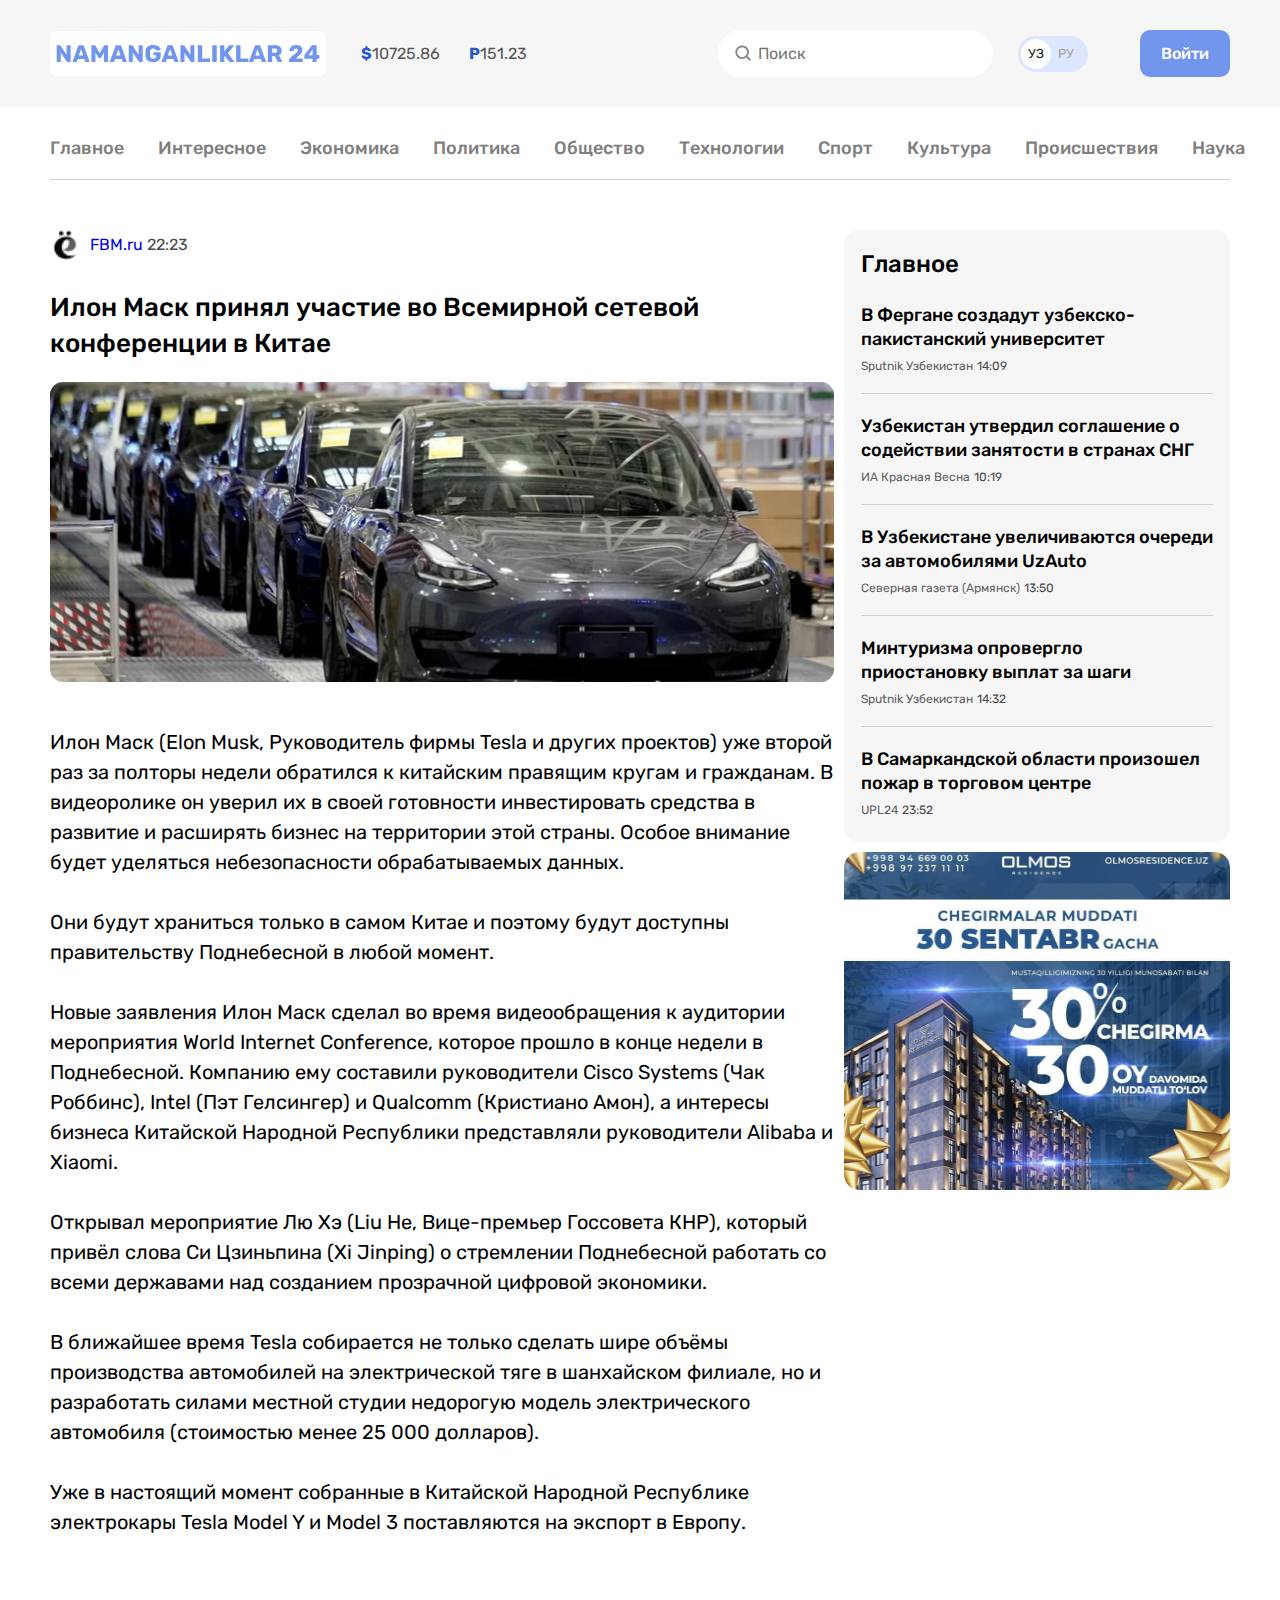
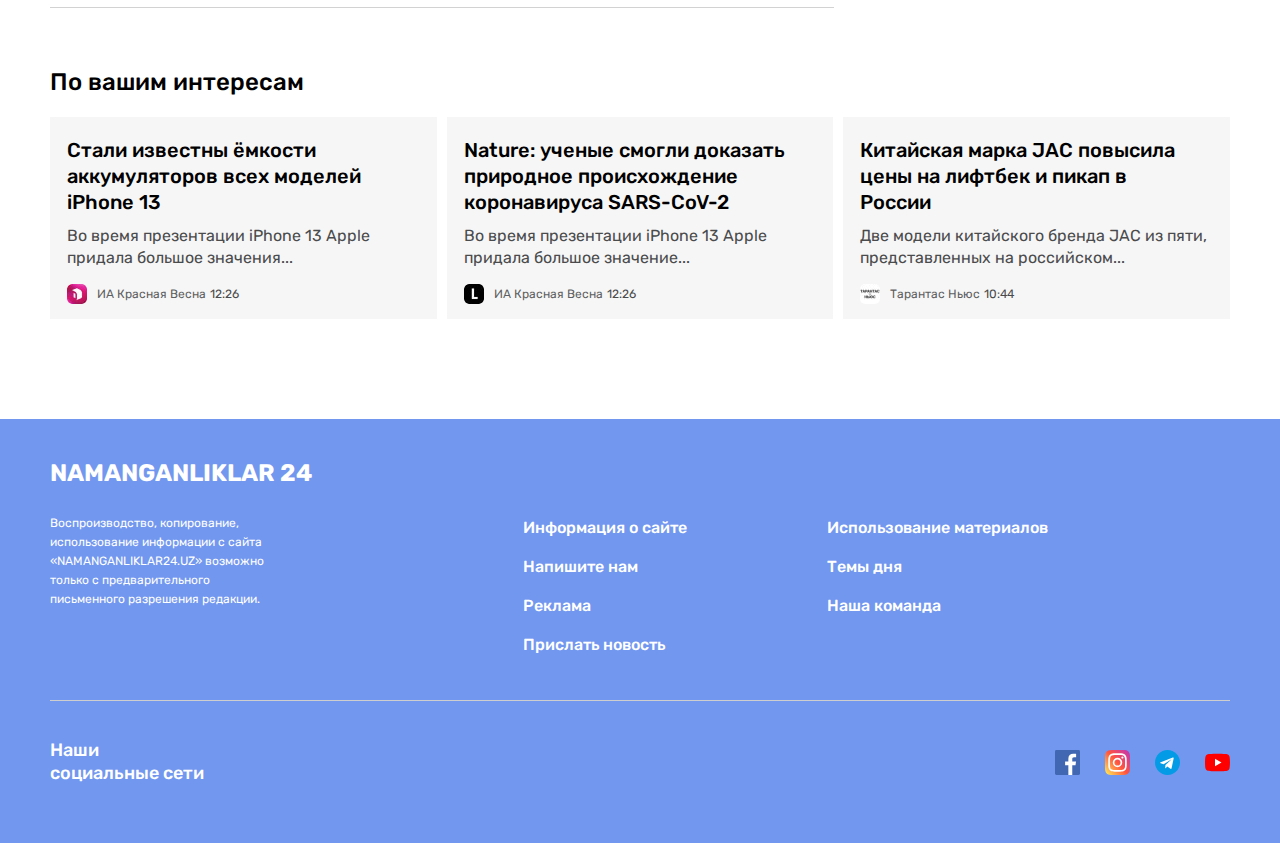
==== article.html @ c230ac80 "Initial commit" ====
<!DOCTYPE html>
<html lang="en">
<head>
  <meta charset="UTF-8" />
  <meta http-equiv="X-UA-Compatible" content="IE=edge" />
  <meta name="viewport" content="width=device-width, initial-scale=1.0" />
  <title>Namanganliklar-24-article</title>
  
  <!-- Stylesheets -->
  <!-- <link rel="stylesheet" href="css/normalize.css">
  <link rel="stylesheet" href="css/styles.css"> -->
  <link rel="stylesheet" href="css/styles.min.css">
</head>
<body>
  <!-- SITE HEADER -->
  <header class="site-header">
    <!-- SITE HEADER TOP -->
    <div class="container">
      <div class="site-header-top">
        <!-- SITE HEADER LEFT -->
        <div class="site-header-left">
          <a class="site-logo-link" href="index.html">
            <img class="site-logo-img" src="img/logo.svg" alt="Namanganliklar-24-logo-img" width="264" height="28">
          </a>
          <div class="currency-block">
            <span class="currency-item"><span class="currency-symbol">$</span>10725.86</span>
            <span class="currency-item"><span class="currency-symbol">P</span>151.23</span>
          </div>
        </div>
        <!-- SITE HEADER RIGHT -->
        <div class="site-header-right">
          <form class="search-form-block" action="https://echo.htmlacademy.ru" method="POST">
            <input class="search-input" type="search" name="search" placeholder="Поиск">
          </form>
          <ul class="lng-toggle-list">
            <li class="lng-toggle-item">
              <a class="lng-toggle-link lng-active" href="index.html">УЗ</a>
            </li>
            <li class="lng-toggle-item">
              <a class="lng-toggle-link" href="index.html">РУ</a>
            </li>
          </ul>
          <button class="btn btn-primary">Войти</button>
        </div>
      </div>
    </div>
    <!-- SITE NAV -->
    <nav class="site-nav">
      <div class="container">
        <ul class="site-nav-list">
          <li class="site-nav-item">
            <a class="site-nav-link" href="index.html">Главное</a>
          </li>
          <li class="site-nav-item">
            <a class="site-nav-link" href="interesting.html">Интересное</a>
          </li>
          <li class="site-nav-item">
            <a class="site-nav-link" href="index.html">Экономика</a>
          </li>
          <li class="site-nav-item">
            <a class="site-nav-link" href="index.html">Политика</a>
          </li>
          <li class="site-nav-item">
            <a class="site-nav-link" href="index.html">Общество</a>
          </li>
          <li class="site-nav-item">
            <a class="site-nav-link" href="index.html">Технологии</a>
          </li>
          <li class="site-nav-item">
            <a class="site-nav-link" href="index.html">Спорт</a>
          </li>
          <li class="site-nav-item">
            <a class="site-nav-link" href="index.html">Культура</a>
          </li>
          <li class="site-nav-item">
            <a class="site-nav-link" href="index.html">Происшествия</a>
          </li>
          <li class="site-nav-item">
            <a class="site-nav-link" href="index.html">Наука</a>
          </li>
        </ul>
      </div>
    </nav>
  </header>
  <!-- MAIN CONTENT -->
  <main class="main-content">

    <!-- LAYOUT-2-1 -->
    <div class="layout-2-1 container mt50 mb60">
      
      <!-- LAYOUT-2 -->
      <div class="layout-2">
        <section class="article">
          <div class="article-heading-block">
            <div class="source-info">
              <img 
              class="source-info-img"
              src="img/fbm.jpg" 
              width="30"
              height="30"
              srcset="img/fbm.jpg 1x , img/fbm@2x.jpg 2x"
              alt="">
              <span class="source-name">
                <a class="source-name-link" href="https://fbm.ru">FBM.ru</a> 22:23
              </span>
            </div>
            <h2 class="article-heading">
              Илон Маск принял участие во Всемирной сетевой конференции в Китае
            </h2>
          </div>
          <img 
          class="article-img"
          src="img/tesla-car.jpg" 
          width="797"
          height="300"
          srcset="img/tesla-car.jpg 1x , img/tesla-car@2x.jpg 2x"
          alt="tesla-cars">
          <p class="article-text">
            Илон Маск (Elon Musk, Руководитель фирмы Tesla и других проектов) уже второй раз за полторы недели обратился к китайским правящим кругам и гражданам. В видеоролике он уверил их в своей готовности инвестировать средства в развитие и расширять бизнес на территории этой страны. Особое внимание будет уделяться небезопасности обрабатываемых данных. 
            <br><br>
            Они будут храниться только в самом Китае и поэтому будут доступны правительству Поднебесной в любой момент.
            <br><br>
            Новые заявления Илон Маск сделал во время видеообращения к аудитории мероприятия World Internet Conference, которое прошло в конце недели в Поднебесной. Компанию ему составили руководители Cisco Systems (Чак Роббинс), Intel (Пэт Гелсингер) и Qualcomm (Кристиано Амон), а интересы бизнеса Китайской Народной Республики представляли руководители Alibaba и Xiaomi. 
            <br><br>
            Открывал мероприятие Лю Хэ (Liu He, Вице-премьер Госсовета КНР), который привёл слова Си Цзиньпина (Xi Jinping) о стремлении Поднебесной работать со всеми державами над созданием прозрачной цифровой экономики.
            <br><br>
            В ближайшее время Tesla собирается не только сделать шире объёмы производства автомобилей на электрической тяге в шанхайском филиале, но и разработать силами местной студии недорогую модель электрического автомобиля (стоимостью менее 25 000 долларов).
            <br><br>
            Уже в настоящий момент собранные в Китайской Народной Республике электрокары Tesla Model Y и Model 3 поставляются на экспорт в Европу.
          </p>
        </section>
      </div>
      
      <!-- LAYOUT-1 -->
      <div class="layout-1 mt0">
        <section class="news-right">
          <h2 class="news-right-heading">
            <a class="news-right-heading-link" href="#">
              Главное
            </a>
          </h2>
          <ul class="news-right-list">
            <!-- NEWS RIGHT ITEM -->
            <li class="news-right-item">
              <h3 class="news-right-item-title">
                <a class="news-right-item-title-link" href="#">В Фергане создадут узбекско-пакистанский университет</a>
              </h3>
              <div class="item-news-meta">
                <a class="source-site-link" href="#"><span class="source-site-name">Sputnik Узбекистан</span></a>
                <span class="created-time">14:09</span>
              </div>
            </li>
            <!-- NEWS RIGHT ITEM -->
            <li class="news-right-item">
              <h3 class="news-right-item-title">
                <a class="news-right-item-title-link" href="#">Узбекистан утвердил соглашение о содействии занятости в странах СНГ
                </a>
              </h3>
              <div class="item-news-meta">
                <a class="source-site-link" href="#">
                  <span class="source-site-name">ИА Красная Весна</span>
                </a>             
                <span class="created-time">10:19</span>
              </div>
            </li>
            <!-- NEWS RIGHT ITEM -->
            <li class="news-right-item">
              <h3 class="news-right-item-title">
                <a class="news-right-item-title-link" href="#">В Узбекистане увеличиваются очереди за автомобилями UzAuto</a>
              </h3>
              <div class="item-news-meta">
                <a class="source-site-link" href="#">
                  <span class="source-site-name">Северная газета (Армянск)</span>
                </a>             
                <span class="created-time">13:50</span>
              </div>
            </li>
            <!-- NEWS RIGHT ITEM -->
            <li class="news-right-item">
              <h3 class="news-right-item-title">
                <a class="news-right-item-title-link" href="#">Минтуризма опровергло приостановку выплат за шаги</a>
              </h3>
              <div class="item-news-meta">
                <a class="source-site-link" href="#">
                  <span class="source-site-name">Sputnik Узбекистан</span>
                </a>             
                <span class="created-time">14:32</span>
              </div>
            </li>
            <!-- NEWS RIGHT ITEM -->
            <li class="news-right-item">
              <h3 class="news-right-item-title">
                <a class="news-right-item-title-link" href="#">В Самаркандской области произошел пожар в торговом центре</a>
              </h3>
              <div class="item-news-meta">
                <a class="source-site-link" href="#">
                  <span class="source-site-name">UPL24 </span>
                </a>             
                <span class="created-time">23:52</span>
              </div>
            </li>
          </ul>
        </section>
        <a class="news-right-adv-link" href="#">
          <img class="news-right-adv-img-sm" 
          src="img/chegirmalar-sm.jpg" 
          alt="olmosreside-chegirmalar-30-sentabrgacha"
          width="393"
          height="338"
          srcset="img/chegirmalar-sm.jpg 1x , img/chegirmalar-sm@2x.jpg 2x">
        </a>
      </div>
    </div>

    <!-- ADDITIONAL NEWS  -->
    <div class="additional-news">
      <div class="container">
        <h2 class="additional-news-heading">
          <a class="additional-news-link" href="#">По вашим интересам</a>
        </h2>
        <ul class="additional-news-list">
          <!-- news item  -->
          <li class="news-list-item">
            <h3 class="news-list-item-heading">
              <a class="news-list-item-heading-link" href="#"
                >Стали известны ёмкости аккумуляторов всех моделей iPhone
                13</a>
            </h3>
            <p class="news-list-item-text">
              Во время презентации iPhone 13 Apple придала большое значения...
            </p>
            <div class="item-news-meta">
              <img class="item-news-meta-img"
              src="img/digger.jpg"
              width="20"
              height="20"
              alt="asd"
              srcset="img/digger.jpg 1x , img/digger@2x.jpg 2x">
              <a class="source-site-link" href="#"><span class="source-site-name">ИА Красная Весна</span></a>
              <span class="created-time">12:26</span>
            </div>
          </li>
          <!-- news item  -->
          <li class="news-list-item">
            <h3 class="news-list-item-heading">
              <a class="news-list-item-heading-link" href="#"
                >Nature: ученые смогли доказать природное происхождение
                коронавируса SARS-CoV-2</a>
            </h3>
            <p class="news-list-item-text">
              Во время презентации iPhone 13 Apple придала большое значение...
            </p>
            <div class="item-news-meta">
              <img class="item-news-meta-img"
              src="img/lenta.jpg"
              width="20"
              height="20"
              alt="asd"
              srcset="img/lenta.jpg 1x , img/lenta@2x.jpg 2x">
              <a class="source-site-link" href="#"><span class="source-site-name">ИА Красная Весна</span></a>
              <span class="created-time">12:26</span>
            </div>
          </li>
          <!-- news item  -->
          <li class="news-list-item">
            <h3 class="news-list-item-heading">
              <a class="news-list-item-heading-link" href="#"
                >Китайская марка JAC повысила цены на лифтбек и пикап в <br />
                России</a>
            </h3>
            <p class="news-list-item-text">
              Две модели китайского бренда JAC из пяти, представленных на
              российском...
            </p>
            <div class="item-news-meta">
              <img class="item-news-meta-img"
              src="img/tar.jpg"
              width="20"
              height="20"
              alt="asd"
              srcset="img/tar.jpg 1x , img/tar@2x.jpg 2x">
              <a class="source-site-link" href="#"><span class="source-site-name">Тарантас Ньюс </span></a>
              <span class="created-time">10:44</span>
            </div>
          </li>
        </ul>
      </div>
    </div>
  </main>
  
  <!-- FOOTER -->
  <footer class="site-footer">
    <div class="container">
      <a class="footer-logo-text-link" href="index.html">
        Namanganliklar 24
      </a>

      <div class="footer-nav">
        <p class="footer-text">
          Воспроизводство, копирование, использование информации с сайта «NAMANGANLIKLAR24.UZ» возможно только с предварительного письменного разрешения редакции.
        </p>

        <ul class="footer-list">
          <li class="footer-item">
            <a class="footer-link" href="#">Информация о сайте</a>
          </li>
          <li class="footer-item">
            <a class="footer-link" href="contact.html">Напишите нам</a>
          </li>
          <li class="footer-item">
            <a class="footer-link" href="#">Реклама</a>
          </li>
          <li class="footer-item">
            <a class="footer-link" href="#">Прислать новость</a>
          </li>
        </ul>

        <ul class="footer-list">
          <li class="footer-item">
            <a class="footer-link" href="#">Использование материалов</a>
          </li>
          <li class="footer-item">
            <a class="footer-link" href="#">Темы дня</a>
          </li>
          <li class="footer-item">
            <a class="footer-link" href="#">Наша команда</a></li>
        </ul>
      </div>

      <div class="contacts">
        <p class="contacts-text">Наши социальные сети</p>
        <ul class="contacts-list">

          <li class="contacts-item">
            <a class="contacts-link" href="#">
              <img
              class="contacts-img" 
              src="img/facebook.svg" 
              alt=""
              width="25"
              height="25"
              >
            </a>
          </li>

          <li class="contacts-item">
            <a class="contacts-link" href="#">
              <img
              class="contacts-img" 
              src="img/instagram.svg" 
              alt=""
              width="25"
              height="25"
              >
            </a>
          </li>

          <li class="contacts-item">
            <a class="contacts-link" href="#">
              <img
              class="contacts-img" 
              src="img/telegram.svg" 
              alt=""
              width="25"
              height="25"
              >
            </a>
          </li>

          <li class="contacts-item">
            <a class="contacts-link" href="#">
              <img
              class="contacts-img" 
              src="img/youtube.svg" 
              alt=""
              width="25"
              height="25"
              >
            </a>
          </li>
        </ul>
      </div>
    </div>
  </footer>

  <script src="js/main.js"></script>
</body>
</html>
---- css/styles.min.css ----
html {line-height: 1.15;-webkit-text-size-adjust: 100%;}body {margin: 0;}main {display: block;}h1 {font-size: 2em;margin: 0.67em 0;}hr {-webkit-box-sizing: content-box;box-sizing: content-box;height: 0;overflow: visible;}pre {font-family: monospace, monospace;font-size: 1em;}a {background-color: transparent;}abbr[title] {border-bottom: none;text-decoration: underline;-webkit-text-decoration: underline dotted;text-decoration: underline dotted;}b, strong {font-weight: bolder;}code, kbd, samp {font-family: monospace, monospace;font-size: 1em;}small {font-size: 80%;}sub, sup {font-size: 75%;line-height: 0;position: relative;vertical-align: baseline;}sub {bottom: -0.25em;}sup {top: -0.5em;}img {border-style: none;}button, input, optgroup, select, textarea {font-family: inherit;font-size: 100%;line-height: 1.15;margin: 0;}button, input {overflow: visible;}button, select {text-transform: none;}button, [type="button"], [type="reset"], [type="submit"] {-webkit-appearance: button;}button::-moz-focus-inner, [type="button"]::-moz-focus-inner, [type="reset"]::-moz-focus-inner, [type="submit"]::-moz-focus-inner {border-style: none;padding: 0;}button:-moz-focusring, [type="button"]:-moz-focusring, [type="reset"]:-moz-focusring, [type="submit"]:-moz-focusring {outline: 1px dotted ButtonText;}fieldset {padding: 0.35em 0.75em 0.625em;}legend {-webkit-box-sizing: border-box;box-sizing: border-box;color: inherit;display: table;max-width: 100%;padding: 0;white-space: normal;}progress {vertical-align: baseline;}textarea {overflow: auto;}[type="checkbox"], [type="radio"] {-webkit-box-sizing: border-box;box-sizing: border-box;padding: 0;}[type="number"]::-webkit-inner-spin-button, [type="number"]::-webkit-outer-spin-button {height: auto;}[type="search"] {-webkit-appearance: textfield;outline-offset: -2px;}[type="search"]::-webkit-search-decoration {-webkit-appearance: none;}::-webkit-file-upload-button {-webkit-appearance: button;font: inherit;}details {display: block;}summary {display: list-item;}template {display: none;}[hidden] {display: none;}@font-face {font-family: 'Rubik';font-style: normal;font-weight: 400;src: url('../fonts/rubik-v14-cyrillic-regular.woff2') format('woff2'), url('../fonts/rubik-v14-cyrillic-regular.woff') format('woff');font-display: swap;}@font-face {font-family: 'Rubik';font-style: normal;font-weight: 500;src: url('../fonts/rubik-v14-cyrillic-500.woff2') format('woff2'), url('../fonts/rubik-v14-cyrillic-500.woff') format('woff');font-display: swap;}@font-face {font-family: 'Rubik';font-style: normal;font-weight: 700;src: url('../fonts/rubik-v14-cyrillic-700.woff2') format('woff2'), url('../fonts/rubik-v14-cyrillic-700.woff') format('woff');font-display: swap;}:root{--blue-color : #7296EC;--font-family-rubik:"Rubik", "Arial", sans-serif;}html {-webkit-box-sizing: border-box;box-sizing: border-box;height: 100%;scroll-behavior: smooth;}*:focus{outline : 1px dashed var(--blue-color);outline-offset: 5px;}*, *::after, *::before {-webkit-box-sizing: inherit;box-sizing: inherit;}body {display: -webkit-box;display: -ms-flexbox;display: flex;-webkit-box-orient: vertical;-webkit-box-direction: normal;-ms-flex-direction: column;flex-direction: column;height: 100%;padding: 0;margin: 0;font-family: var(--font-family-rubik);font-size: 16px;line-height: 22px;font-weight: 400;background-color: #fff;color: #4a4b4c;}img {max-width: 100%;height: auto;}.container {max-width: 100%;width: 1300px;padding-left: 50px;padding-right: 50px;margin-left: auto;margin-right: auto;}.main-content {-webkit-box-flex: 1;-ms-flex-positive: 1;flex-grow: 1;}.btn{padding: 13px 20px;font-weight: 500;font-size: 16px;line-height: 19px;font-style: normal;border: none;border-radius: 10px;cursor: pointer;}.btn:active{opacity: 0.6;}.btn-primary{background-color:var(--blue-color);color:#fff;border: 1px solid transparent;}.btn-primary:hover{color:var(--blue-color);background-color: #fff;border: 1px solid var(--blue-color);}.btn-orange{background-color:#F78B3B;color:#fff;font-size: 20px;line-height: 24px;border: 1px solid transparent;}.btn-orange:hover{border: 1px solid #F78B3B;color: #F78B3B;background-color: #fff;}.btn-right{margin-left: auto;}.show-more{width: 100%;display: block;text-decoration: none;background-color:#EAEAEA;font-size: 16px;line-height: 19px;color:#000;font-weight: 500;text-align: center;padding: 17px 0;border-radius: 10px;-webkit-transition: all 0.53s ease;-o-transition: all 0.53s ease;transition: all 0.53s ease;}.show-more:hover{background-color:var(--blue-color);color:#fff;}.show-more:active{opacity: 0.6;}.site-header {width: 100%;background-color: #f6f6f6;}.site-header-top {display: -webkit-box;display: -ms-flexbox;display: flex;-webkit-box-pack: justify;-ms-flex-pack: justify;justify-content: space-between;padding-top: 30px;padding-bottom: 30px;}.site-header-left {display: -webkit-box;display: -ms-flexbox;display: flex;-webkit-box-align: center;-ms-flex-align: center;align-items: center;margin-right: auto;}.site-logo-link{display: block;padding: 13px 6px;width: 276px;background-color: #fff;border-radius: 7px;margin-right: 35px;}.site-logo-link:hover{opacity: 0.8;}.site-logo-link:active{opacity: 0.6;}.site-logo-img{display: block;width: 264px;height: 19px;}.currency-block {font-family: "Rubik" , Arial , sans-serif;}.currency-item {font-weight: 400;color: #555;line-height: 19px;}.currency-item:not(:last-child){margin-right: 25px;}.currency-symbol {font-weight: 700;font-size: 16px;line-height: 19px;color: #2959CE;}.site-header-right {display: -webkit-box;display: -ms-flexbox;display: flex;-webkit-box-align: center;-ms-flex-align: center;align-items: center;}.search-form-block{padding: 0;margin-right: 25px;}.search-input{width: 275px;line-height: 45px;border: none;border-radius: 60px;padding-left: 40px;background-image: url(../img/search.svg);background-repeat: no-repeat;block-size: contain;background-position: top 13px left 15px;}.lng-toggle-list {display: -webkit-box;display: -ms-flexbox;display: flex;-webkit-box-align: center;-ms-flex-align: center;align-items: center;list-style-type: none;padding: 3px;margin: 0;background-color: #DCE6FF;width: 70px;border-radius: 39px;margin-right: 52px;}.lng-toggle-item {display: -webkit-box;display: -ms-flexbox;display: flex;-webkit-box-align: center;-ms-flex-align: center;align-items: center;-webkit-box-pack: center;-ms-flex-pack: center;justify-content: center;}.lng-toggle-link{width: 30px;border-radius: 50%;text-align: center;line-height: 30px;text-decoration: none;font-size: 13px;color: #a6a6a6;}.lng-active {background-color: #fff;color: #222;}.site-nav {background-color:#fff;font-weight: 500;font-size: 18px;line-height: 22px;}.site-nav-list {display: -webkit-box;display: -ms-flexbox;display: flex;-webkit-box-align: center;-ms-flex-align: center;align-items: center;list-style-type: none;margin: 0;padding: 0;padding-top: 30px;padding-bottom: 20px;border-bottom: 1px solid #d1d1d1;}.site-nav-item:not(:last-child) {margin-right: 34px;}.site-nav-link {text-decoration: none;color:#7F7F7F;}.site-nav-link:hover{color:var(--blue-color);}.site-nav-link:active{opacity: 0.6;}.site-footer{background-color: #7297EF;padding-top: 40px;color: #fff;font-size: 12px;line-height: 19px;font-weight: 400;}.site-footer *:focus{outline-color: #fff;}.footer-logo-text-link{display: inline-block;color: #fff;text-decoration: none;text-transform: uppercase;font-weight: bold;font-size: 24px;line-height: 28px;margin-bottom: 15px;-webkit-transition: opacity 0.3s ease;-o-transition: opacity 0.3s ease;transition: opacity 0.3s ease;}.footer-logo-text-link:hover{opacity: 0.8;}.footer-logo-text-link:active{opacity: 0.6;}.footer-nav{display: -webkit-box;display: -ms-flexbox;display: flex;padding-bottom: 30px;border-bottom: 1px solid #CECECE;margin-bottom: 20px;}.footer-text{width: 230px;margin-right: 203px;}.footer-list{font-size: 16px;font-weight: 500;list-style-type: none;}.footer-list:not(:last-child){margin-right: 100px;}.footer-item{-webkit-transition: opacity 0.3s ease;-o-transition: opacity 0.3s ease;transition: opacity 0.3s ease;}.footer-item:hover{opacity: 0.8;}.footer-item:active{opacity: 0.6;}.footer-item:not(:last-child){margin-bottom: 20px;}.footer-link{text-decoration: none;color: #fff;}.contacts{display: -webkit-box;display: -ms-flexbox;display: flex;-webkit-box-align: center;-ms-flex-align: center;align-items: center;-webkit-box-pack: justify;-ms-flex-pack: justify;justify-content: space-between;margin-bottom: 40px;}.contacts-text{font-size: 18px;font-weight: 500;line-height: 23px;width: 161px;}.contacts-list{list-style-type: none;display: -webkit-box;display: -ms-flexbox;display: flex;}.contacts-item{-webkit-transition: opacity 0.3s ease;-o-transition: opacity 0.3s ease;transition: opacity 0.3s ease;}.contacts-item:hover{opacity: 0.8;}.contacts-item:active{opacity: 0.6;}.contacts-item:not(:last-child){margin-right: 25px;}.contacts-img{display: block;}.news-list {display: -webkit-box;display: -ms-flexbox;display: flex;-ms-flex-wrap: wrap;flex-wrap: wrap;margin: 0;padding: 0;margin-left: -10px;list-style-type: none;}.news-list-item {display: -webkit-box;display: -ms-flexbox;display: flex;-webkit-box-orient: vertical;-webkit-box-direction: normal;-ms-flex-direction: column;flex-direction: column;max-width: 393px;width: 100%;background-color:#f6f6f6;padding: 20px 17px 15px;margin-left: 10px;margin-bottom: 10px;}.news-list-item-heading {margin-top: 0;margin-bottom: 10px;}.news-list-item-heading-link {font-family: var(--font-family-rubik);font-weight: 500;font-size: 20px;line-height: 26px;color: #000;text-decoration: none;}.news-list-item-text{-webkit-box-flex: 1;-ms-flex-positive: 1;flex-grow: 1;margin-top: 0;margin-bottom: 15px;}.news-list-img-meta {display: -webkit-box;display: -ms-flexbox;display: flex;-webkit-box-orient: vertical;-webkit-box-direction: normal;-ms-flex-direction: column;flex-direction: column;}.news-list-item-img {width: 359px;height: 165px;margin-bottom: 15px;-o-object-fit: cover;object-fit: cover;}.notification {margin-top: 60px;margin-bottom: 60px;}.notification-inner {max-width: 1050px;width: 100%;display: -webkit-box;display: -ms-flexbox;display: flex;margin-left: auto;margin-right: auto;border-radius: 15px;padding: 24px 70px 24px 30px;background-image: url(../img/notification.jpg);background-repeat: no-repeat;background-size: cover;background-position: center;}.notification-heading {margin-right: auto;width: 404px;font-family: var(--font-family-rubik);font-weight: 500;font-size: 20px;line-height: 26px;color:#000;margin-top: 0;margin-bottom: 0;}.adv-block {background-color:#fff;padding-top: 40px;padding-bottom: 50px;}.adv-img{width: 1200px;height: 128px;}.layout-2-1{display: -webkit-box;display: -ms-flexbox;display: flex;margin-bottom: 100px;}.layout-2{width: 797px;margin-right: 10px;}.layout-1{width: 393px;margin-top: 41px;}.news {width: 100%;}.news-heading {margin-top: 0;margin-bottom: 20px;}.news-heading-link {font-weight: 500;text-decoration: none;font-size: 24px;line-height: 28x;color:#000;}.news-heading-link:hover{color:var(--blue-color) }.news-heading-link:active{opacity: 0.6;}.news-list-layout {margin: 0;padding: 0;list-style-type: none;}.news-item:not(:last-child) {margin-bottom: 10px;}.news-item:last-child{margin-bottom: 17px;}.item-news {display: -webkit-box;display: -ms-flexbox;display: flex;padding: 20px 20px 20px 17px;background-color:#f6f6f6;border-radius: 15px;}.item-news-img {width: 210px;height: 165px;margin-right: 15px;}.item-news-info {display: -webkit-box;display: -ms-flexbox;display: flex;-webkit-box-orient: vertical;-webkit-box-direction: normal;-ms-flex-direction: column;flex-direction: column;}.item-news-title {margin-top: 0;margin-bottom: 10px;}.item-news-title-link {text-decoration: none;font-size: 20px;line-height: 26px;color:#000;font-weight: 500;}.item-news-title-link:hover{color:var(--blue-color);}.item-news-title-link:active{opacity: 0.6;}.item-news-text {margin-top: 0;margin-bottom: 17px;}.item-news-meta {display: -webkit-box;display: -ms-flexbox;display: flex;-webkit-box-align: center;-ms-flex-align: center;align-items: center;font-size: 12px;line-height: 14px;}.item-news-meta-img {margin-right: 10px;border-radius: 5px;}.source-site-link{text-decoration: none;color:#5E5F61;margin-right: 4px;}.source-site-link:hover{color:var(--blue-color);}.source-site-link:active{opacity: 0.6;}.news-right{padding: 20px 17px 25px;background-color:#F6F6F6;border-radius: 15px;margin-bottom: 10px;}.news-right-heading {margin-top: 0px;margin-bottom: 25px;}.news-right-heading-link {text-decoration: none;color:#000;font-weight: 500;font-size: 24px;line-height: 28px;}.news-right-heading-link:hover{color:var(--blue-color);}.news-right-heading-link:active{opacity: 0.6;}.news-right-list {margin: 0;padding: 0;list-style-type: none;}.news-right-item:not(:last-child) {padding-bottom: 20px;border-bottom: 1px solid #d2d2d2;}.news-right-item-title {margin-top: 20px;margin-bottom: 8px;}.news-right-item-title-link {font-size: 18px;font-weight: 500;line-height: 24px;color:#000;text-decoration: none;}.news-right-item-title-link:hover{color: var(--blue-color);}.news-right-item-title-link:active{opacity: 0.6;}.news-right-adv-img {width: 393px;height: 553px;border-radius: 15px;}.news-right-adv-img-sm {width: 393px;height: 338px;border-radius: 15px;}.layout-3-2-contact{margin-top: 60px;display: -webkit-box;display: -ms-flexbox;display: flex;margin-bottom: 100px;}.layout-3-contact{width: 696px;margin-right: 10px;}.layout-2-contact{width: 494px;margin-top: 48px;}.form-heading {margin-top: 0;margin-bottom: 20px;}.form-heading-link {text-decoration: none;font-size: 24px;line-height: 28px;font-weight: 500;color:#000;}.form-heading-link:hover{color:var(--blue-color);}.form-heading-link:active{opacity: 0.6;}.form-block {padding: 0;margin: 0;display: -webkit-box;display: -ms-flexbox;display: flex;-webkit-box-orient: vertical;-webkit-box-direction: normal;-ms-flex-direction: column;flex-direction: column;}.wrapper {display: -webkit-box;display: -ms-flexbox;display: flex;margin-bottom: 10px;}.input-base {width: 100%;padding: 18px 20px;font-size: 16px;line-height: 19px;font-weight: 400;border-radius: 10px;border: 1px solid rgba(0, 0, 0, 0.2);}.input-base:focus{border : 1px solid var(--blue-color);outline: none;}.input-primary{max-width: 343px;}.input-primary:not(:last-child){margin-right: 10px;}.input-email {width: 100%;padding: 18px 20px;font-size: 16px;line-height: 19px;font-weight: 400;border-radius: 10px;border: 1px solid rgba(0, 0, 0, 0.2);margin-bottom: 10px;}.comment {margin-bottom: 20px;resize: vertical;height: 180px;min-height: 180px;}.n24-info-block {max-width: 494px;width: 100%;border-radius: 10px;padding: 40px 25px 20px;background-color:#f6f6f6;}.n24-list {margin: 0;padding: 0;list-style-type: none ;}.n24-item:not(:last-child) {border-bottom: 1px solid #d2d2d2;}.n24-item:not(:first-child){margin-top: 20px;}.item-n24-title {margin-top: 0;margin-bottom: 7px;}.item-n24-text {margin-top: 0;margin-bottom: 20px;}.item-n24-text-link{text-decoration: none;color:#000;}.item-n24-text-link:hover{color:var(--blue-color);}.item-n24-text-link:active{opacity:0.6;}.mt50{margin-top: 50px;}.mt0{margin-top: 0;}.mb60{margin-bottom: 60px;}.article {display: -webkit-box;display: -ms-flexbox;display: flex;-webkit-box-orient: vertical;-webkit-box-direction: normal;-ms-flex-direction: column;flex-direction: column;padding-bottom: 50px;border-bottom: 1px solid #D2D2D2;}.article-heading-block {}.source-info {display: -webkit-box;display: -ms-flexbox;display: flex;-webkit-box-align: center;-ms-flex-align: center;align-items: center;margin-bottom: 30px;}.source-info-img{width: 30px;height: 30px;margin-right: 10px;}.source-name-link{text-decoration: none;}.article-heading {margin-top: 0;margin-bottom: 20px;font-family: var(--font-family-rubik);font-weight: 500;font-size: 26px;line-height: 36px;color:#000;}.article-img{width: 797px;height: 300px;margin-bottom: 25px;}.article-text {font-size: 20px;line-height: 30px;color:#000;}.additional-news {margin-bottom: 100px;}.additional-news-heading{margin-top: 0;margin-bottom: 20px;}.additional-news-link {text-decoration: none;margin-top: 0;font-family: var(--font-family-rubik);font-weight: 500;font-size: 24px;line-height: 29px;color: #000;}.additional-news-list {display: -webkit-box;display: -ms-flexbox;display: flex;list-style-type: none;margin: 0;padding: 0;margin-left: -10px;}.additional-news-list .news-list-item{margin-bottom: 0;}
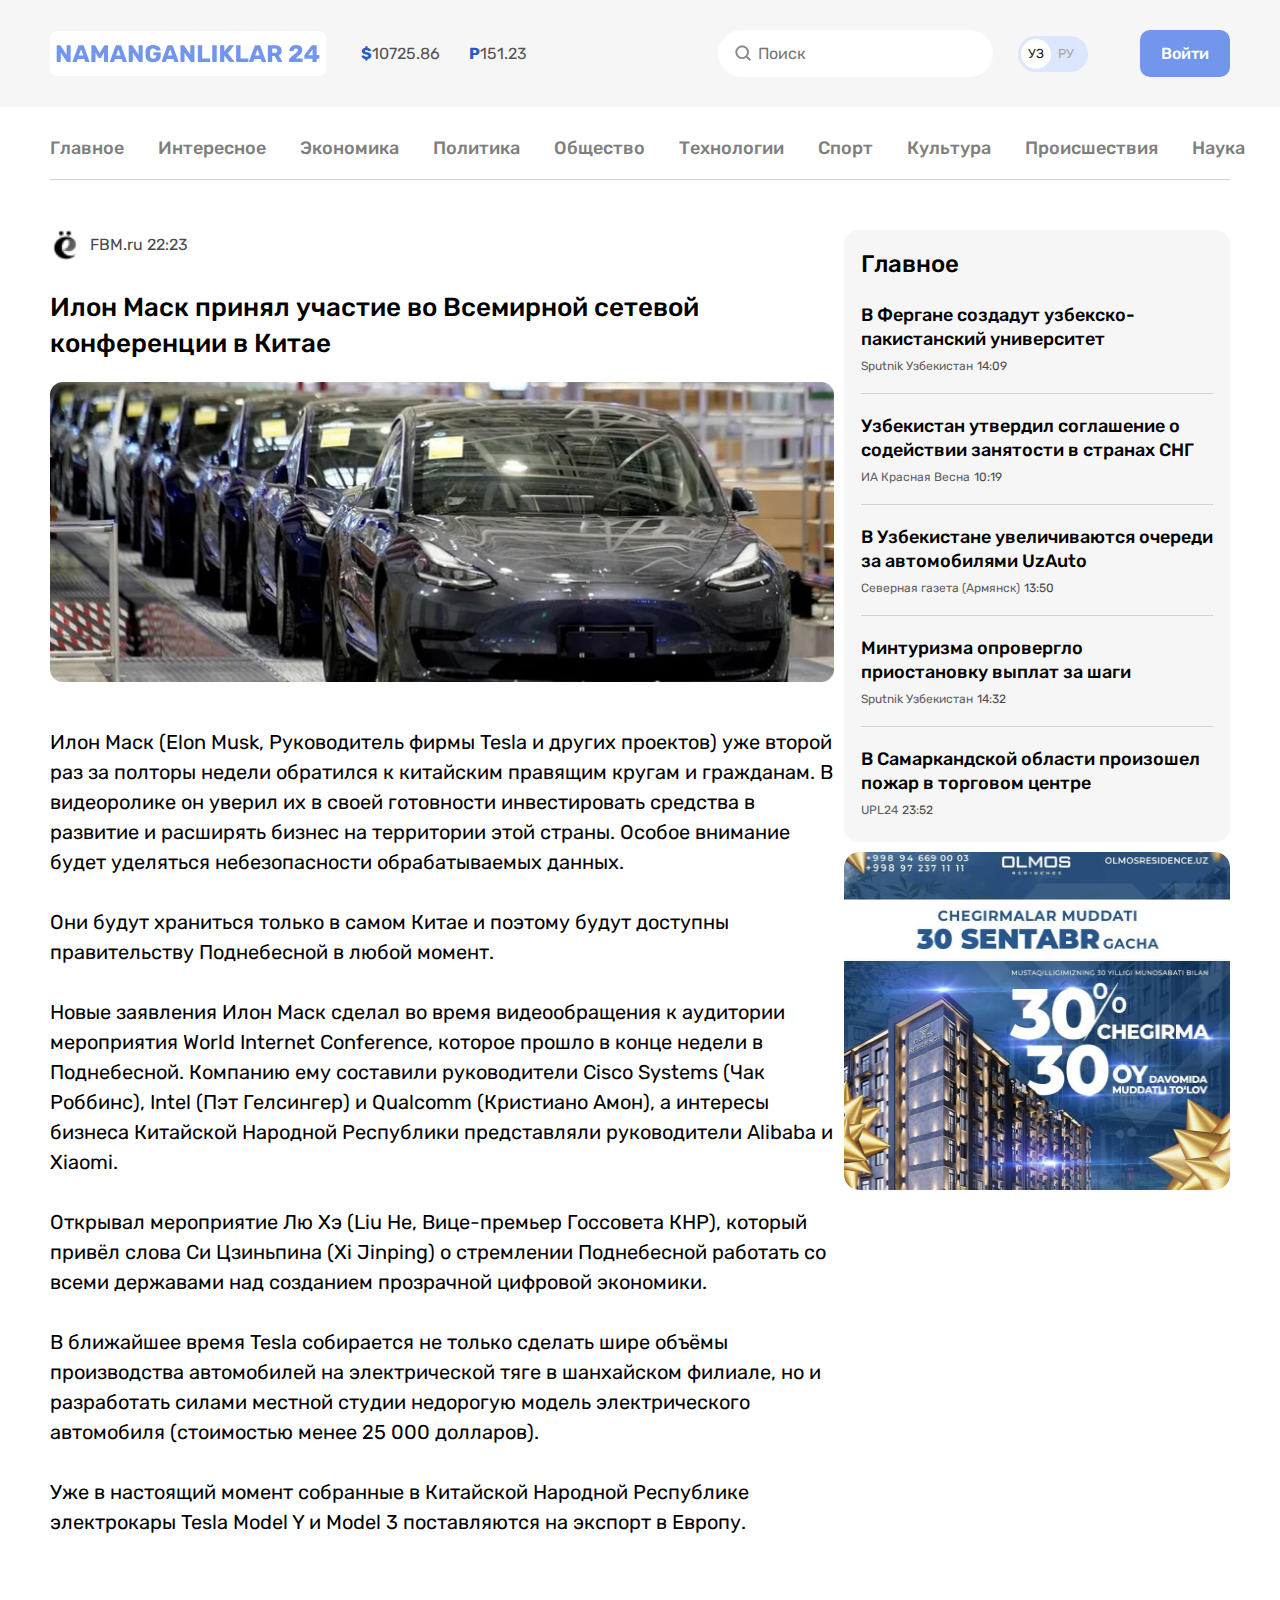
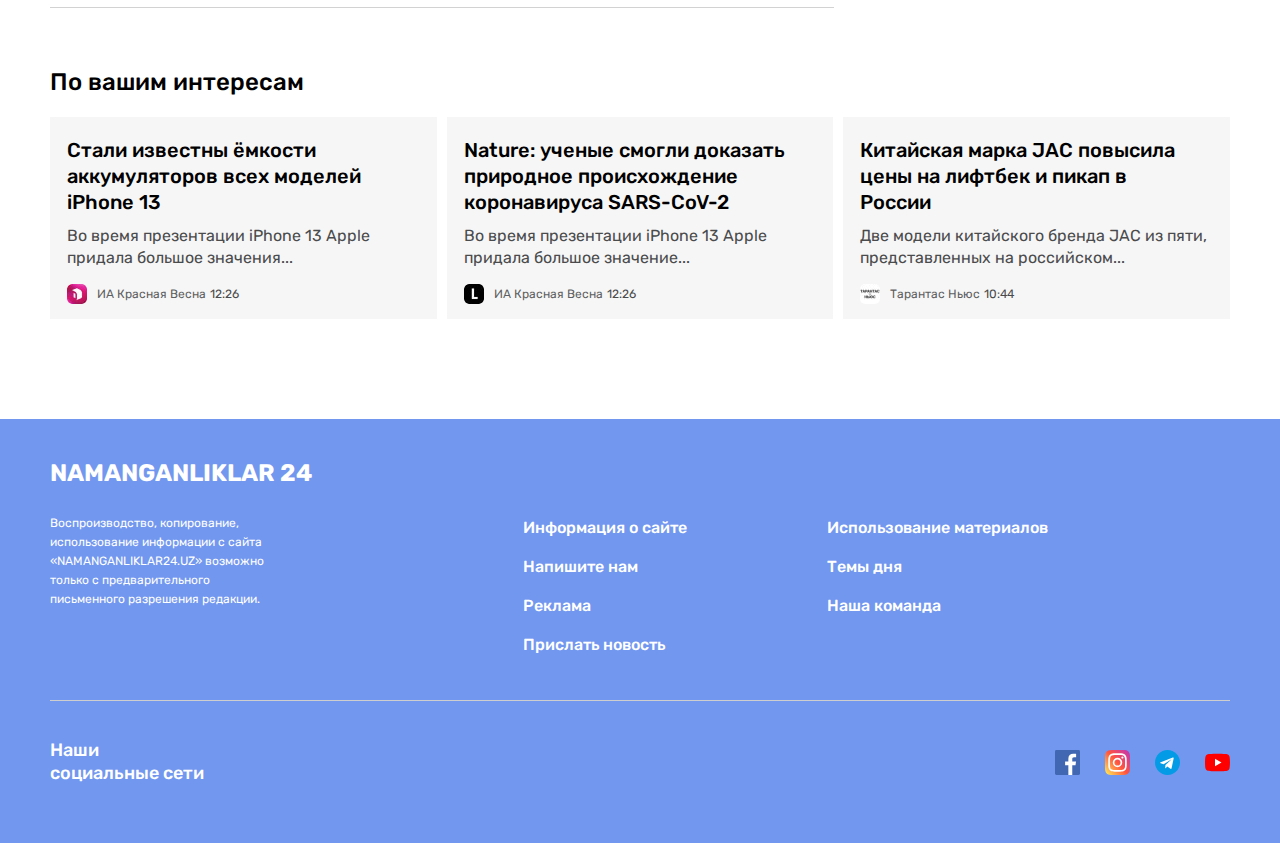
==== commit 5b0c2c86: "Add article source-link color" ====
--- a/article.html
+++ b/article.html
@@ -1,388 +1,461 @@
 <!DOCTYPE html>
 <html lang="en">
-<head>
-  <meta charset="UTF-8" />
-  <meta http-equiv="X-UA-Compatible" content="IE=edge" />
-  <meta name="viewport" content="width=device-width, initial-scale=1.0" />
-  <title>Namanganliklar-24-article</title>
-  
-  <!-- Stylesheets -->
-  <!-- <link rel="stylesheet" href="css/normalize.css">
-  <link rel="stylesheet" href="css/styles.css"> -->
-  <link rel="stylesheet" href="css/styles.min.css">
-</head>
-<body>
-  <!-- SITE HEADER -->
-  <header class="site-header">
-    <!-- SITE HEADER TOP -->
-    <div class="container">
-      <div class="site-header-top">
-        <!-- SITE HEADER LEFT -->
-        <div class="site-header-left">
-          <a class="site-logo-link" href="index.html">
-            <img class="site-logo-img" src="img/logo.svg" alt="Namanganliklar-24-logo-img" width="264" height="28">
+  <head>
+    <meta charset="UTF-8" />
+    <meta http-equiv="X-UA-Compatible" content="IE=edge" />
+    <meta name="viewport" content="width=device-width, initial-scale=1.0" />
+    <title>Namanganliklar-24-article</title>
+
+    <!-- Stylesheets -->
+    <!-- <link rel="stylesheet" href="css/normalize.css" />
+    <link rel="stylesheet" href="css/styles.css" /> -->
+    <link rel="stylesheet" href="css/styles.min.css">
+  </head>
+  <body>
+    <!-- SITE HEADER -->
+    <header class="site-header">
+      <!-- SITE HEADER TOP -->
+      <div class="container">
+        <div class="site-header-top">
+          <!-- SITE HEADER LEFT -->
+          <div class="site-header-left">
+            <a class="site-logo-link" href="index.html">
+              <img
+                class="site-logo-img"
+                src="img/logo.svg"
+                alt="Namanganliklar-24-logo-img"
+                width="264"
+                height="28"
+              />
+            </a>
+            <div class="currency-block">
+              <span class="currency-item"
+                ><span class="currency-symbol">$</span>10725.86</span
+              >
+              <span class="currency-item"
+                ><span class="currency-symbol">P</span>151.23</span
+              >
+            </div>
+          </div>
+          <!-- SITE HEADER RIGHT -->
+          <div class="site-header-right">
+            <form
+              class="search-form-block"
+              action="https://echo.htmlacademy.ru"
+              method="POST"
+            >
+              <input
+                class="search-input"
+                type="search"
+                name="search"
+                placeholder="Поиск"
+              />
+            </form>
+            <ul class="lng-toggle-list">
+              <li class="lng-toggle-item">
+                <a class="lng-toggle-link lng-active" href="index.html">УЗ</a>
+              </li>
+              <li class="lng-toggle-item">
+                <a class="lng-toggle-link" href="index.html">РУ</a>
+              </li>
+            </ul>
+            <button class="btn btn-primary">Войти</button>
+          </div>
+        </div>
+      </div>
+      <!-- SITE NAV -->
+      <nav class="site-nav">
+        <div class="container">
+          <ul class="site-nav-list">
+            <li class="site-nav-item">
+              <a class="site-nav-link" href="index.html">Главное</a>
+            </li>
+            <li class="site-nav-item">
+              <a class="site-nav-link" href="interesting.html">Интересное</a>
+            </li>
+            <li class="site-nav-item">
+              <a class="site-nav-link" href="index.html">Экономика</a>
+            </li>
+            <li class="site-nav-item">
+              <a class="site-nav-link" href="index.html">Политика</a>
+            </li>
+            <li class="site-nav-item">
+              <a class="site-nav-link" href="index.html">Общество</a>
+            </li>
+            <li class="site-nav-item">
+              <a class="site-nav-link" href="index.html">Технологии</a>
+            </li>
+            <li class="site-nav-item">
+              <a class="site-nav-link" href="index.html">Спорт</a>
+            </li>
+            <li class="site-nav-item">
+              <a class="site-nav-link" href="index.html">Культура</a>
+            </li>
+            <li class="site-nav-item">
+              <a class="site-nav-link" href="index.html">Происшествия</a>
+            </li>
+            <li class="site-nav-item">
+              <a class="site-nav-link" href="index.html">Наука</a>
+            </li>
+          </ul>
+        </div>
+      </nav>
+    </header>
+    <!-- MAIN CONTENT -->
+    <main class="main-content">
+      <!-- LAYOUT-2-1 -->
+      <div class="layout-2-1 container mt50 mb60">
+        <!-- LAYOUT-2 -->
+        <div class="layout-2">
+          <section class="article">
+            <div class="article-heading-block">
+              <div class="source-info">
+                <img
+                  class="source-info-img"
+                  src="img/fbm.jpg"
+                  width="30"
+                  height="30"
+                  srcset="img/fbm.jpg 1x, img/fbm@2x.jpg 2x"
+                  alt=""
+                />
+                <span class="source-name">
+                  <a class="source-name-link" href="https://fbm.ru">FBM.ru</a>
+                  22:23
+                </span>
+              </div>
+              <h2 class="article-heading">
+                Илон Маск принял участие во Всемирной сетевой конференции в
+                Китае
+              </h2>
+            </div>
+            <img
+              class="article-img"
+              src="img/tesla-car.jpg"
+              width="797"
+              height="300"
+              srcset="img/tesla-car.jpg 1x, img/tesla-car@2x.jpg 2x"
+              alt="tesla-cars"
+            />
+            <p class="article-text">
+              Илон Маск (Elon Musk, Руководитель фирмы Tesla и других проектов)
+              уже второй раз за полторы недели обратился к китайским правящим
+              кругам и гражданам. В видеоролике он уверил их в своей готовности
+              инвестировать средства в развитие и расширять бизнес на территории
+              этой страны. Особое внимание будет уделяться небезопасности
+              обрабатываемых данных.
+              <br /><br />
+              Они будут храниться только в самом Китае и поэтому будут доступны
+              правительству Поднебесной в любой момент.
+              <br /><br />
+              Новые заявления Илон Маск сделал во время видеообращения к
+              аудитории мероприятия World Internet Conference, которое прошло в
+              конце недели в Поднебесной. Компанию ему составили руководители
+              Cisco Systems (Чак Роббинс), Intel (Пэт Гелсингер) и Qualcomm
+              (Кристиано Амон), а интересы бизнеса Китайской Народной Республики
+              представляли руководители Alibaba и Xiaomi.
+              <br /><br />
+              Открывал мероприятие Лю Хэ (Liu He, Вице-премьер Госсовета КНР),
+              который привёл слова Си Цзиньпина (Xi Jinping) о стремлении
+              Поднебесной работать со всеми державами над созданием прозрачной
+              цифровой экономики.
+              <br /><br />
+              В ближайшее время Tesla собирается не только сделать шире объёмы
+              производства автомобилей на электрической тяге в шанхайском
+              филиале, но и разработать силами местной студии недорогую модель
+              электрического автомобиля (стоимостью менее 25 000 долларов).
+              <br /><br />
+              Уже в настоящий момент собранные в Китайской Народной Республике
+              электрокары Tesla Model Y и Model 3 поставляются на экспорт в
+              Европу.
+            </p>
+          </section>
+        </div>
+
+        <!-- LAYOUT-1 -->
+        <div class="layout-1 mt0">
+          <section class="news-right">
+            <h2 class="news-right-heading">
+              <a class="news-right-heading-link" href="#"> Главное </a>
+            </h2>
+            <ul class="news-right-list">
+              <!-- NEWS RIGHT ITEM -->
+              <li class="news-right-item">
+                <h3 class="news-right-item-title">
+                  <a class="news-right-item-title-link" href="#"
+                    >В Фергане создадут узбекско-пакистанский университет</a
+                  >
+                </h3>
+                <div class="item-news-meta">
+                  <a class="source-site-link" href="#"
+                    ><span class="source-site-name">Sputnik Узбекистан</span></a
+                  >
+                  <span class="created-time">14:09</span>
+                </div>
+              </li>
+              <!-- NEWS RIGHT ITEM -->
+              <li class="news-right-item">
+                <h3 class="news-right-item-title">
+                  <a class="news-right-item-title-link" href="#"
+                    >Узбекистан утвердил соглашение о содействии занятости в
+                    странах СНГ
+                  </a>
+                </h3>
+                <div class="item-news-meta">
+                  <a class="source-site-link" href="#">
+                    <span class="source-site-name">ИА Красная Весна</span>
+                  </a>
+                  <span class="created-time">10:19</span>
+                </div>
+              </li>
+              <!-- NEWS RIGHT ITEM -->
+              <li class="news-right-item">
+                <h3 class="news-right-item-title">
+                  <a class="news-right-item-title-link" href="#"
+                    >В Узбекистане увеличиваются очереди за автомобилями
+                    UzAuto</a
+                  >
+                </h3>
+                <div class="item-news-meta">
+                  <a class="source-site-link" href="#">
+                    <span class="source-site-name"
+                      >Северная газета (Армянск)</span
+                    >
+                  </a>
+                  <span class="created-time">13:50</span>
+                </div>
+              </li>
+              <!-- NEWS RIGHT ITEM -->
+              <li class="news-right-item">
+                <h3 class="news-right-item-title">
+                  <a class="news-right-item-title-link" href="#"
+                    >Минтуризма опровергло приостановку выплат за шаги</a
+                  >
+                </h3>
+                <div class="item-news-meta">
+                  <a class="source-site-link" href="#">
+                    <span class="source-site-name">Sputnik Узбекистан</span>
+                  </a>
+                  <span class="created-time">14:32</span>
+                </div>
+              </li>
+              <!-- NEWS RIGHT ITEM -->
+              <li class="news-right-item">
+                <h3 class="news-right-item-title">
+                  <a class="news-right-item-title-link" href="#"
+                    >В Самаркандской области произошел пожар в торговом
+                    центре</a
+                  >
+                </h3>
+                <div class="item-news-meta">
+                  <a class="source-site-link" href="#">
+                    <span class="source-site-name">UPL24 </span>
+                  </a>
+                  <span class="created-time">23:52</span>
+                </div>
+              </li>
+            </ul>
+          </section>
+          <a class="news-right-adv-link" href="#">
+            <img
+              class="news-right-adv-img-sm"
+              src="img/chegirmalar-sm.jpg"
+              alt="olmosreside-chegirmalar-30-sentabrgacha"
+              width="393"
+              height="338"
+              srcset="img/chegirmalar-sm.jpg 1x, img/chegirmalar-sm@2x.jpg 2x"
+            />
           </a>
-          <div class="currency-block">
-            <span class="currency-item"><span class="currency-symbol">$</span>10725.86</span>
-            <span class="currency-item"><span class="currency-symbol">P</span>151.23</span>
-          </div>
-        </div>
-        <!-- SITE HEADER RIGHT -->
-        <div class="site-header-right">
-          <form class="search-form-block" action="https://echo.htmlacademy.ru" method="POST">
-            <input class="search-input" type="search" name="search" placeholder="Поиск">
-          </form>
-          <ul class="lng-toggle-list">
-            <li class="lng-toggle-item">
-              <a class="lng-toggle-link lng-active" href="index.html">УЗ</a>
-            </li>
-            <li class="lng-toggle-item">
-              <a class="lng-toggle-link" href="index.html">РУ</a>
+        </div>
+      </div>
+
+      <!-- ADDITIONAL NEWS  -->
+      <div class="additional-news">
+        <div class="container">
+          <h2 class="additional-news-heading">
+            <a class="additional-news-link" href="#">По вашим интересам</a>
+          </h2>
+          <ul class="additional-news-list">
+            <!-- news item  -->
+            <li class="news-list-item">
+              <h3 class="news-list-item-heading">
+                <a class="news-list-item-heading-link" href="#"
+                  >Стали известны ёмкости аккумуляторов всех моделей iPhone
+                  13</a
+                >
+              </h3>
+              <p class="news-list-item-text">
+                Во время презентации iPhone 13 Apple придала большое значения...
+              </p>
+              <div class="item-news-meta">
+                <img
+                  class="item-news-meta-img"
+                  src="img/digger.jpg"
+                  width="20"
+                  height="20"
+                  alt="asd"
+                  srcset="img/digger.jpg 1x, img/digger@2x.jpg 2x"
+                />
+                <a class="source-site-link" href="#"
+                  ><span class="source-site-name">ИА Красная Весна</span></a
+                >
+                <span class="created-time">12:26</span>
+              </div>
+            </li>
+            <!-- news item  -->
+            <li class="news-list-item">
+              <h3 class="news-list-item-heading">
+                <a class="news-list-item-heading-link" href="#"
+                  >Nature: ученые смогли доказать природное происхождение
+                  коронавируса SARS-CoV-2</a
+                >
+              </h3>
+              <p class="news-list-item-text">
+                Во время презентации iPhone 13 Apple придала большое значение...
+              </p>
+              <div class="item-news-meta">
+                <img
+                  class="item-news-meta-img"
+                  src="img/lenta.jpg"
+                  width="20"
+                  height="20"
+                  alt="asd"
+                  srcset="img/lenta.jpg 1x, img/lenta@2x.jpg 2x"
+                />
+                <a class="source-site-link" href="#"
+                  ><span class="source-site-name">ИА Красная Весна</span></a
+                >
+                <span class="created-time">12:26</span>
+              </div>
+            </li>
+            <!-- news item  -->
+            <li class="news-list-item">
+              <h3 class="news-list-item-heading">
+                <a class="news-list-item-heading-link" href="#"
+                  >Китайская марка JAC повысила цены на лифтбек и пикап в <br />
+                  России</a
+                >
+              </h3>
+              <p class="news-list-item-text">
+                Две модели китайского бренда JAC из пяти, представленных на
+                российском...
+              </p>
+              <div class="item-news-meta">
+                <img
+                  class="item-news-meta-img"
+                  src="img/tar.jpg"
+                  width="20"
+                  height="20"
+                  alt="asd"
+                  srcset="img/tar.jpg 1x, img/tar@2x.jpg 2x"
+                />
+                <a class="source-site-link" href="#"
+                  ><span class="source-site-name">Тарантас Ньюс </span></a
+                >
+                <span class="created-time">10:44</span>
+              </div>
             </li>
           </ul>
-          <button class="btn btn-primary">Войти</button>
         </div>
       </div>
-    </div>
-    <!-- SITE NAV -->
-    <nav class="site-nav">
+    </main>
+
+    <!-- FOOTER -->
+    <footer class="site-footer">
       <div class="container">
-        <ul class="site-nav-list">
-          <li class="site-nav-item">
-            <a class="site-nav-link" href="index.html">Главное</a>
-          </li>
-          <li class="site-nav-item">
-            <a class="site-nav-link" href="interesting.html">Интересное</a>
-          </li>
-          <li class="site-nav-item">
-            <a class="site-nav-link" href="index.html">Экономика</a>
-          </li>
-          <li class="site-nav-item">
-            <a class="site-nav-link" href="index.html">Политика</a>
-          </li>
-          <li class="site-nav-item">
-            <a class="site-nav-link" href="index.html">Общество</a>
-          </li>
-          <li class="site-nav-item">
-            <a class="site-nav-link" href="index.html">Технологии</a>
-          </li>
-          <li class="site-nav-item">
-            <a class="site-nav-link" href="index.html">Спорт</a>
-          </li>
-          <li class="site-nav-item">
-            <a class="site-nav-link" href="index.html">Культура</a>
-          </li>
-          <li class="site-nav-item">
-            <a class="site-nav-link" href="index.html">Происшествия</a>
-          </li>
-          <li class="site-nav-item">
-            <a class="site-nav-link" href="index.html">Наука</a>
-          </li>
-        </ul>
+        <a class="footer-logo-text-link" href="index.html">
+          Namanganliklar 24
+        </a>
+
+        <div class="footer-nav">
+          <p class="footer-text">
+            Воспроизводство, копирование, использование информации с сайта
+            «NAMANGANLIKLAR24.UZ» возможно только с предварительного письменного
+            разрешения редакции.
+          </p>
+
+          <ul class="footer-list">
+            <li class="footer-item">
+              <a class="footer-link" href="#">Информация о сайте</a>
+            </li>
+            <li class="footer-item">
+              <a class="footer-link" href="contact.html">Напишите нам</a>
+            </li>
+            <li class="footer-item">
+              <a class="footer-link" href="#">Реклама</a>
+            </li>
+            <li class="footer-item">
+              <a class="footer-link" href="#">Прислать новость</a>
+            </li>
+          </ul>
+
+          <ul class="footer-list">
+            <li class="footer-item">
+              <a class="footer-link" href="#">Использование материалов</a>
+            </li>
+            <li class="footer-item">
+              <a class="footer-link" href="#">Темы дня</a>
+            </li>
+            <li class="footer-item">
+              <a class="footer-link" href="#">Наша команда</a>
+            </li>
+          </ul>
+        </div>
+
+        <div class="contacts">
+          <p class="contacts-text">Наши социальные сети</p>
+          <ul class="contacts-list">
+            <li class="contacts-item">
+              <a class="contacts-link" href="#">
+                <img
+                  class="contacts-img"
+                  src="img/facebook.svg"
+                  alt=""
+                  width="25"
+                  height="25"
+                />
+              </a>
+            </li>
+
+            <li class="contacts-item">
+              <a class="contacts-link" href="#">
+                <img
+                  class="contacts-img"
+                  src="img/instagram.svg"
+                  alt=""
+                  width="25"
+                  height="25"
+                />
+              </a>
+            </li>
+
+            <li class="contacts-item">
+              <a class="contacts-link" href="#">
+                <img
+                  class="contacts-img"
+                  src="img/telegram.svg"
+                  alt=""
+                  width="25"
+                  height="25"
+                />
+              </a>
+            </li>
+
+            <li class="contacts-item">
+              <a class="contacts-link" href="#">
+                <img
+                  class="contacts-img"
+                  src="img/youtube.svg"
+                  alt=""
+                  width="25"
+                  height="25"
+                />
+              </a>
+            </li>
+          </ul>
+        </div>
       </div>
-    </nav>
-  </header>
-  <!-- MAIN CONTENT -->
-  <main class="main-content">
-
-    <!-- LAYOUT-2-1 -->
-    <div class="layout-2-1 container mt50 mb60">
-      
-      <!-- LAYOUT-2 -->
-      <div class="layout-2">
-        <section class="article">
-          <div class="article-heading-block">
-            <div class="source-info">
-              <img 
-              class="source-info-img"
-              src="img/fbm.jpg" 
-              width="30"
-              height="30"
-              srcset="img/fbm.jpg 1x , img/fbm@2x.jpg 2x"
-              alt="">
-              <span class="source-name">
-                <a class="source-name-link" href="https://fbm.ru">FBM.ru</a> 22:23
-              </span>
-            </div>
-            <h2 class="article-heading">
-              Илон Маск принял участие во Всемирной сетевой конференции в Китае
-            </h2>
-          </div>
-          <img 
-          class="article-img"
-          src="img/tesla-car.jpg" 
-          width="797"
-          height="300"
-          srcset="img/tesla-car.jpg 1x , img/tesla-car@2x.jpg 2x"
-          alt="tesla-cars">
-          <p class="article-text">
-            Илон Маск (Elon Musk, Руководитель фирмы Tesla и других проектов) уже второй раз за полторы недели обратился к китайским правящим кругам и гражданам. В видеоролике он уверил их в своей готовности инвестировать средства в развитие и расширять бизнес на территории этой страны. Особое внимание будет уделяться небезопасности обрабатываемых данных. 
-            <br><br>
-            Они будут храниться только в самом Китае и поэтому будут доступны правительству Поднебесной в любой момент.
-            <br><br>
-            Новые заявления Илон Маск сделал во время видеообращения к аудитории мероприятия World Internet Conference, которое прошло в конце недели в Поднебесной. Компанию ему составили руководители Cisco Systems (Чак Роббинс), Intel (Пэт Гелсингер) и Qualcomm (Кристиано Амон), а интересы бизнеса Китайской Народной Республики представляли руководители Alibaba и Xiaomi. 
-            <br><br>
-            Открывал мероприятие Лю Хэ (Liu He, Вице-премьер Госсовета КНР), который привёл слова Си Цзиньпина (Xi Jinping) о стремлении Поднебесной работать со всеми державами над созданием прозрачной цифровой экономики.
-            <br><br>
-            В ближайшее время Tesla собирается не только сделать шире объёмы производства автомобилей на электрической тяге в шанхайском филиале, но и разработать силами местной студии недорогую модель электрического автомобиля (стоимостью менее 25 000 долларов).
-            <br><br>
-            Уже в настоящий момент собранные в Китайской Народной Республике электрокары Tesla Model Y и Model 3 поставляются на экспорт в Европу.
-          </p>
-        </section>
-      </div>
-      
-      <!-- LAYOUT-1 -->
-      <div class="layout-1 mt0">
-        <section class="news-right">
-          <h2 class="news-right-heading">
-            <a class="news-right-heading-link" href="#">
-              Главное
-            </a>
-          </h2>
-          <ul class="news-right-list">
-            <!-- NEWS RIGHT ITEM -->
-            <li class="news-right-item">
-              <h3 class="news-right-item-title">
-                <a class="news-right-item-title-link" href="#">В Фергане создадут узбекско-пакистанский университет</a>
-              </h3>
-              <div class="item-news-meta">
-                <a class="source-site-link" href="#"><span class="source-site-name">Sputnik Узбекистан</span></a>
-                <span class="created-time">14:09</span>
-              </div>
-            </li>
-            <!-- NEWS RIGHT ITEM -->
-            <li class="news-right-item">
-              <h3 class="news-right-item-title">
-                <a class="news-right-item-title-link" href="#">Узбекистан утвердил соглашение о содействии занятости в странах СНГ
-                </a>
-              </h3>
-              <div class="item-news-meta">
-                <a class="source-site-link" href="#">
-                  <span class="source-site-name">ИА Красная Весна</span>
-                </a>             
-                <span class="created-time">10:19</span>
-              </div>
-            </li>
-            <!-- NEWS RIGHT ITEM -->
-            <li class="news-right-item">
-              <h3 class="news-right-item-title">
-                <a class="news-right-item-title-link" href="#">В Узбекистане увеличиваются очереди за автомобилями UzAuto</a>
-              </h3>
-              <div class="item-news-meta">
-                <a class="source-site-link" href="#">
-                  <span class="source-site-name">Северная газета (Армянск)</span>
-                </a>             
-                <span class="created-time">13:50</span>
-              </div>
-            </li>
-            <!-- NEWS RIGHT ITEM -->
-            <li class="news-right-item">
-              <h3 class="news-right-item-title">
-                <a class="news-right-item-title-link" href="#">Минтуризма опровергло приостановку выплат за шаги</a>
-              </h3>
-              <div class="item-news-meta">
-                <a class="source-site-link" href="#">
-                  <span class="source-site-name">Sputnik Узбекистан</span>
-                </a>             
-                <span class="created-time">14:32</span>
-              </div>
-            </li>
-            <!-- NEWS RIGHT ITEM -->
-            <li class="news-right-item">
-              <h3 class="news-right-item-title">
-                <a class="news-right-item-title-link" href="#">В Самаркандской области произошел пожар в торговом центре</a>
-              </h3>
-              <div class="item-news-meta">
-                <a class="source-site-link" href="#">
-                  <span class="source-site-name">UPL24 </span>
-                </a>             
-                <span class="created-time">23:52</span>
-              </div>
-            </li>
-          </ul>
-        </section>
-        <a class="news-right-adv-link" href="#">
-          <img class="news-right-adv-img-sm" 
-          src="img/chegirmalar-sm.jpg" 
-          alt="olmosreside-chegirmalar-30-sentabrgacha"
-          width="393"
-          height="338"
-          srcset="img/chegirmalar-sm.jpg 1x , img/chegirmalar-sm@2x.jpg 2x">
-        </a>
-      </div>
-    </div>
-
-    <!-- ADDITIONAL NEWS  -->
-    <div class="additional-news">
-      <div class="container">
-        <h2 class="additional-news-heading">
-          <a class="additional-news-link" href="#">По вашим интересам</a>
-        </h2>
-        <ul class="additional-news-list">
-          <!-- news item  -->
-          <li class="news-list-item">
-            <h3 class="news-list-item-heading">
-              <a class="news-list-item-heading-link" href="#"
-                >Стали известны ёмкости аккумуляторов всех моделей iPhone
-                13</a>
-            </h3>
-            <p class="news-list-item-text">
-              Во время презентации iPhone 13 Apple придала большое значения...
-            </p>
-            <div class="item-news-meta">
-              <img class="item-news-meta-img"
-              src="img/digger.jpg"
-              width="20"
-              height="20"
-              alt="asd"
-              srcset="img/digger.jpg 1x , img/digger@2x.jpg 2x">
-              <a class="source-site-link" href="#"><span class="source-site-name">ИА Красная Весна</span></a>
-              <span class="created-time">12:26</span>
-            </div>
-          </li>
-          <!-- news item  -->
-          <li class="news-list-item">
-            <h3 class="news-list-item-heading">
-              <a class="news-list-item-heading-link" href="#"
-                >Nature: ученые смогли доказать природное происхождение
-                коронавируса SARS-CoV-2</a>
-            </h3>
-            <p class="news-list-item-text">
-              Во время презентации iPhone 13 Apple придала большое значение...
-            </p>
-            <div class="item-news-meta">
-              <img class="item-news-meta-img"
-              src="img/lenta.jpg"
-              width="20"
-              height="20"
-              alt="asd"
-              srcset="img/lenta.jpg 1x , img/lenta@2x.jpg 2x">
-              <a class="source-site-link" href="#"><span class="source-site-name">ИА Красная Весна</span></a>
-              <span class="created-time">12:26</span>
-            </div>
-          </li>
-          <!-- news item  -->
-          <li class="news-list-item">
-            <h3 class="news-list-item-heading">
-              <a class="news-list-item-heading-link" href="#"
-                >Китайская марка JAC повысила цены на лифтбек и пикап в <br />
-                России</a>
-            </h3>
-            <p class="news-list-item-text">
-              Две модели китайского бренда JAC из пяти, представленных на
-              российском...
-            </p>
-            <div class="item-news-meta">
-              <img class="item-news-meta-img"
-              src="img/tar.jpg"
-              width="20"
-              height="20"
-              alt="asd"
-              srcset="img/tar.jpg 1x , img/tar@2x.jpg 2x">
-              <a class="source-site-link" href="#"><span class="source-site-name">Тарантас Ньюс </span></a>
-              <span class="created-time">10:44</span>
-            </div>
-          </li>
-        </ul>
-      </div>
-    </div>
-  </main>
-  
-  <!-- FOOTER -->
-  <footer class="site-footer">
-    <div class="container">
-      <a class="footer-logo-text-link" href="index.html">
-        Namanganliklar 24
-      </a>
-
-      <div class="footer-nav">
-        <p class="footer-text">
-          Воспроизводство, копирование, использование информации с сайта «NAMANGANLIKLAR24.UZ» возможно только с предварительного письменного разрешения редакции.
-        </p>
-
-        <ul class="footer-list">
-          <li class="footer-item">
-            <a class="footer-link" href="#">Информация о сайте</a>
-          </li>
-          <li class="footer-item">
-            <a class="footer-link" href="contact.html">Напишите нам</a>
-          </li>
-          <li class="footer-item">
-            <a class="footer-link" href="#">Реклама</a>
-          </li>
-          <li class="footer-item">
-            <a class="footer-link" href="#">Прислать новость</a>
-          </li>
-        </ul>
-
-        <ul class="footer-list">
-          <li class="footer-item">
-            <a class="footer-link" href="#">Использование материалов</a>
-          </li>
-          <li class="footer-item">
-            <a class="footer-link" href="#">Темы дня</a>
-          </li>
-          <li class="footer-item">
-            <a class="footer-link" href="#">Наша команда</a></li>
-        </ul>
-      </div>
-
-      <div class="contacts">
-        <p class="contacts-text">Наши социальные сети</p>
-        <ul class="contacts-list">
-
-          <li class="contacts-item">
-            <a class="contacts-link" href="#">
-              <img
-              class="contacts-img" 
-              src="img/facebook.svg" 
-              alt=""
-              width="25"
-              height="25"
-              >
-            </a>
-          </li>
-
-          <li class="contacts-item">
-            <a class="contacts-link" href="#">
-              <img
-              class="contacts-img" 
-              src="img/instagram.svg" 
-              alt=""
-              width="25"
-              height="25"
-              >
-            </a>
-          </li>
-
-          <li class="contacts-item">
-            <a class="contacts-link" href="#">
-              <img
-              class="contacts-img" 
-              src="img/telegram.svg" 
-              alt=""
-              width="25"
-              height="25"
-              >
-            </a>
-          </li>
-
-          <li class="contacts-item">
-            <a class="contacts-link" href="#">
-              <img
-              class="contacts-img" 
-              src="img/youtube.svg" 
-              alt=""
-              width="25"
-              height="25"
-              >
-            </a>
-          </li>
-        </ul>
-      </div>
-    </div>
-  </footer>
-
-  <script src="js/main.js"></script>
-</body>
+    </footer>
+
+    <script src="js/main.js"></script>
+  </body>
 </html>
--- a/css/styles.min.css
+++ b/css/styles.min.css
@@ -1 +1,1032 @@
- html {line-height: 1.15;-webkit-text-size-adjust: 100%;}body {margin: 0;}main {display: block;}h1 {font-size: 2em;margin: 0.67em 0;}hr {-webkit-box-sizing: content-box;box-sizing: content-box;height: 0;overflow: visible;}pre {font-family: monospace, monospace;font-size: 1em;}a {background-color: transparent;}abbr[title] {border-bottom: none;text-decoration: underline;-webkit-text-decoration: underline dotted;text-decoration: underline dotted;}b, strong {font-weight: bolder;}code, kbd, samp {font-family: monospace, monospace;font-size: 1em;}small {font-size: 80%;}sub, sup {font-size: 75%;line-height: 0;position: relative;vertical-align: baseline;}sub {bottom: -0.25em;}sup {top: -0.5em;}img {border-style: none;}button, input, optgroup, select, textarea {font-family: inherit;font-size: 100%;line-height: 1.15;margin: 0;}button, input {overflow: visible;}button, select {text-transform: none;}button, [type="button"], [type="reset"], [type="submit"] {-webkit-appearance: button;}button::-moz-focus-inner, [type="button"]::-moz-focus-inner, [type="reset"]::-moz-focus-inner, [type="submit"]::-moz-focus-inner {border-style: none;padding: 0;}button:-moz-focusring, [type="button"]:-moz-focusring, [type="reset"]:-moz-focusring, [type="submit"]:-moz-focusring {outline: 1px dotted ButtonText;}fieldset {padding: 0.35em 0.75em 0.625em;}legend {-webkit-box-sizing: border-box;box-sizing: border-box;color: inherit;display: table;max-width: 100%;padding: 0;white-space: normal;}progress {vertical-align: baseline;}textarea {overflow: auto;}[type="checkbox"], [type="radio"] {-webkit-box-sizing: border-box;box-sizing: border-box;padding: 0;}[type="number"]::-webkit-inner-spin-button, [type="number"]::-webkit-outer-spin-button {height: auto;}[type="search"] {-webkit-appearance: textfield;outline-offset: -2px;}[type="search"]::-webkit-search-decoration {-webkit-appearance: none;}::-webkit-file-upload-button {-webkit-appearance: button;font: inherit;}details {display: block;}summary {display: list-item;}template {display: none;}[hidden] {display: none;}@font-face {font-family: 'Rubik';font-style: normal;font-weight: 400;src: url('../fonts/rubik-v14-cyrillic-regular.woff2') format('woff2'), url('../fonts/rubik-v14-cyrillic-regular.woff') format('woff');font-display: swap;}@font-face {font-family: 'Rubik';font-style: normal;font-weight: 500;src: url('../fonts/rubik-v14-cyrillic-500.woff2') format('woff2'), url('../fonts/rubik-v14-cyrillic-500.woff') format('woff');font-display: swap;}@font-face {font-family: 'Rubik';font-style: normal;font-weight: 700;src: url('../fonts/rubik-v14-cyrillic-700.woff2') format('woff2'), url('../fonts/rubik-v14-cyrillic-700.woff') format('woff');font-display: swap;}:root{--blue-color : #7296EC;--font-family-rubik:"Rubik", "Arial", sans-serif;}html {-webkit-box-sizing: border-box;box-sizing: border-box;height: 100%;scroll-behavior: smooth;}*:focus{outline : 1px dashed var(--blue-color);outline-offset: 5px;}*, *::after, *::before {-webkit-box-sizing: inherit;box-sizing: inherit;}body {display: -webkit-box;display: -ms-flexbox;display: flex;-webkit-box-orient: vertical;-webkit-box-direction: normal;-ms-flex-direction: column;flex-direction: column;height: 100%;padding: 0;margin: 0;font-family: var(--font-family-rubik);font-size: 16px;line-height: 22px;font-weight: 400;background-color: #fff;color: #4a4b4c;}img {max-width: 100%;height: auto;}.container {max-width: 100%;width: 1300px;padding-left: 50px;padding-right: 50px;margin-left: auto;margin-right: auto;}.main-content {-webkit-box-flex: 1;-ms-flex-positive: 1;flex-grow: 1;}.btn{padding: 13px 20px;font-weight: 500;font-size: 16px;line-height: 19px;font-style: normal;border: none;border-radius: 10px;cursor: pointer;}.btn:active{opacity: 0.6;}.btn-primary{background-color:var(--blue-color);color:#fff;border: 1px solid transparent;}.btn-primary:hover{color:var(--blue-color);background-color: #fff;border: 1px solid var(--blue-color);}.btn-orange{background-color:#F78B3B;color:#fff;font-size: 20px;line-height: 24px;border: 1px solid transparent;}.btn-orange:hover{border: 1px solid #F78B3B;color: #F78B3B;background-color: #fff;}.btn-right{margin-left: auto;}.show-more{width: 100%;display: block;text-decoration: none;background-color:#EAEAEA;font-size: 16px;line-height: 19px;color:#000;font-weight: 500;text-align: center;padding: 17px 0;border-radius: 10px;-webkit-transition: all 0.53s ease;-o-transition: all 0.53s ease;transition: all 0.53s ease;}.show-more:hover{background-color:var(--blue-color);color:#fff;}.show-more:active{opacity: 0.6;}.site-header {width: 100%;background-color: #f6f6f6;}.site-header-top {display: -webkit-box;display: -ms-flexbox;display: flex;-webkit-box-pack: justify;-ms-flex-pack: justify;justify-content: space-between;padding-top: 30px;padding-bottom: 30px;}.site-header-left {display: -webkit-box;display: -ms-flexbox;display: flex;-webkit-box-align: center;-ms-flex-align: center;align-items: center;margin-right: auto;}.site-logo-link{display: block;padding: 13px 6px;width: 276px;background-color: #fff;border-radius: 7px;margin-right: 35px;}.site-logo-link:hover{opacity: 0.8;}.site-logo-link:active{opacity: 0.6;}.site-logo-img{display: block;width: 264px;height: 19px;}.currency-block {font-family: "Rubik" , Arial , sans-serif;}.currency-item {font-weight: 400;color: #555;line-height: 19px;}.currency-item:not(:last-child){margin-right: 25px;}.currency-symbol {font-weight: 700;font-size: 16px;line-height: 19px;color: #2959CE;}.site-header-right {display: -webkit-box;display: -ms-flexbox;display: flex;-webkit-box-align: center;-ms-flex-align: center;align-items: center;}.search-form-block{padding: 0;margin-right: 25px;}.search-input{width: 275px;line-height: 45px;border: none;border-radius: 60px;padding-left: 40px;background-image: url(../img/search.svg);background-repeat: no-repeat;block-size: contain;background-position: top 13px left 15px;}.lng-toggle-list {display: -webkit-box;display: -ms-flexbox;display: flex;-webkit-box-align: center;-ms-flex-align: center;align-items: center;list-style-type: none;padding: 3px;margin: 0;background-color: #DCE6FF;width: 70px;border-radius: 39px;margin-right: 52px;}.lng-toggle-item {display: -webkit-box;display: -ms-flexbox;display: flex;-webkit-box-align: center;-ms-flex-align: center;align-items: center;-webkit-box-pack: center;-ms-flex-pack: center;justify-content: center;}.lng-toggle-link{width: 30px;border-radius: 50%;text-align: center;line-height: 30px;text-decoration: none;font-size: 13px;color: #a6a6a6;}.lng-active {background-color: #fff;color: #222;}.site-nav {background-color:#fff;font-weight: 500;font-size: 18px;line-height: 22px;}.site-nav-list {display: -webkit-box;display: -ms-flexbox;display: flex;-webkit-box-align: center;-ms-flex-align: center;align-items: center;list-style-type: none;margin: 0;padding: 0;padding-top: 30px;padding-bottom: 20px;border-bottom: 1px solid #d1d1d1;}.site-nav-item:not(:last-child) {margin-right: 34px;}.site-nav-link {text-decoration: none;color:#7F7F7F;}.site-nav-link:hover{color:var(--blue-color);}.site-nav-link:active{opacity: 0.6;}.site-footer{background-color: #7297EF;padding-top: 40px;color: #fff;font-size: 12px;line-height: 19px;font-weight: 400;}.site-footer *:focus{outline-color: #fff;}.footer-logo-text-link{display: inline-block;color: #fff;text-decoration: none;text-transform: uppercase;font-weight: bold;font-size: 24px;line-height: 28px;margin-bottom: 15px;-webkit-transition: opacity 0.3s ease;-o-transition: opacity 0.3s ease;transition: opacity 0.3s ease;}.footer-logo-text-link:hover{opacity: 0.8;}.footer-logo-text-link:active{opacity: 0.6;}.footer-nav{display: -webkit-box;display: -ms-flexbox;display: flex;padding-bottom: 30px;border-bottom: 1px solid #CECECE;margin-bottom: 20px;}.footer-text{width: 230px;margin-right: 203px;}.footer-list{font-size: 16px;font-weight: 500;list-style-type: none;}.footer-list:not(:last-child){margin-right: 100px;}.footer-item{-webkit-transition: opacity 0.3s ease;-o-transition: opacity 0.3s ease;transition: opacity 0.3s ease;}.footer-item:hover{opacity: 0.8;}.footer-item:active{opacity: 0.6;}.footer-item:not(:last-child){margin-bottom: 20px;}.footer-link{text-decoration: none;color: #fff;}.contacts{display: -webkit-box;display: -ms-flexbox;display: flex;-webkit-box-align: center;-ms-flex-align: center;align-items: center;-webkit-box-pack: justify;-ms-flex-pack: justify;justify-content: space-between;margin-bottom: 40px;}.contacts-text{font-size: 18px;font-weight: 500;line-height: 23px;width: 161px;}.contacts-list{list-style-type: none;display: -webkit-box;display: -ms-flexbox;display: flex;}.contacts-item{-webkit-transition: opacity 0.3s ease;-o-transition: opacity 0.3s ease;transition: opacity 0.3s ease;}.contacts-item:hover{opacity: 0.8;}.contacts-item:active{opacity: 0.6;}.contacts-item:not(:last-child){margin-right: 25px;}.contacts-img{display: block;}.news-list {display: -webkit-box;display: -ms-flexbox;display: flex;-ms-flex-wrap: wrap;flex-wrap: wrap;margin: 0;padding: 0;margin-left: -10px;list-style-type: none;}.news-list-item {display: -webkit-box;display: -ms-flexbox;display: flex;-webkit-box-orient: vertical;-webkit-box-direction: normal;-ms-flex-direction: column;flex-direction: column;max-width: 393px;width: 100%;background-color:#f6f6f6;padding: 20px 17px 15px;margin-left: 10px;margin-bottom: 10px;}.news-list-item-heading {margin-top: 0;margin-bottom: 10px;}.news-list-item-heading-link {font-family: var(--font-family-rubik);font-weight: 500;font-size: 20px;line-height: 26px;color: #000;text-decoration: none;}.news-list-item-text{-webkit-box-flex: 1;-ms-flex-positive: 1;flex-grow: 1;margin-top: 0;margin-bottom: 15px;}.news-list-img-meta {display: -webkit-box;display: -ms-flexbox;display: flex;-webkit-box-orient: vertical;-webkit-box-direction: normal;-ms-flex-direction: column;flex-direction: column;}.news-list-item-img {width: 359px;height: 165px;margin-bottom: 15px;-o-object-fit: cover;object-fit: cover;}.notification {margin-top: 60px;margin-bottom: 60px;}.notification-inner {max-width: 1050px;width: 100%;display: -webkit-box;display: -ms-flexbox;display: flex;margin-left: auto;margin-right: auto;border-radius: 15px;padding: 24px 70px 24px 30px;background-image: url(../img/notification.jpg);background-repeat: no-repeat;background-size: cover;background-position: center;}.notification-heading {margin-right: auto;width: 404px;font-family: var(--font-family-rubik);font-weight: 500;font-size: 20px;line-height: 26px;color:#000;margin-top: 0;margin-bottom: 0;}.adv-block {background-color:#fff;padding-top: 40px;padding-bottom: 50px;}.adv-img{width: 1200px;height: 128px;}.layout-2-1{display: -webkit-box;display: -ms-flexbox;display: flex;margin-bottom: 100px;}.layout-2{width: 797px;margin-right: 10px;}.layout-1{width: 393px;margin-top: 41px;}.news {width: 100%;}.news-heading {margin-top: 0;margin-bottom: 20px;}.news-heading-link {font-weight: 500;text-decoration: none;font-size: 24px;line-height: 28x;color:#000;}.news-heading-link:hover{color:var(--blue-color) }.news-heading-link:active{opacity: 0.6;}.news-list-layout {margin: 0;padding: 0;list-style-type: none;}.news-item:not(:last-child) {margin-bottom: 10px;}.news-item:last-child{margin-bottom: 17px;}.item-news {display: -webkit-box;display: -ms-flexbox;display: flex;padding: 20px 20px 20px 17px;background-color:#f6f6f6;border-radius: 15px;}.item-news-img {width: 210px;height: 165px;margin-right: 15px;}.item-news-info {display: -webkit-box;display: -ms-flexbox;display: flex;-webkit-box-orient: vertical;-webkit-box-direction: normal;-ms-flex-direction: column;flex-direction: column;}.item-news-title {margin-top: 0;margin-bottom: 10px;}.item-news-title-link {text-decoration: none;font-size: 20px;line-height: 26px;color:#000;font-weight: 500;}.item-news-title-link:hover{color:var(--blue-color);}.item-news-title-link:active{opacity: 0.6;}.item-news-text {margin-top: 0;margin-bottom: 17px;}.item-news-meta {display: -webkit-box;display: -ms-flexbox;display: flex;-webkit-box-align: center;-ms-flex-align: center;align-items: center;font-size: 12px;line-height: 14px;}.item-news-meta-img {margin-right: 10px;border-radius: 5px;}.source-site-link{text-decoration: none;color:#5E5F61;margin-right: 4px;}.source-site-link:hover{color:var(--blue-color);}.source-site-link:active{opacity: 0.6;}.news-right{padding: 20px 17px 25px;background-color:#F6F6F6;border-radius: 15px;margin-bottom: 10px;}.news-right-heading {margin-top: 0px;margin-bottom: 25px;}.news-right-heading-link {text-decoration: none;color:#000;font-weight: 500;font-size: 24px;line-height: 28px;}.news-right-heading-link:hover{color:var(--blue-color);}.news-right-heading-link:active{opacity: 0.6;}.news-right-list {margin: 0;padding: 0;list-style-type: none;}.news-right-item:not(:last-child) {padding-bottom: 20px;border-bottom: 1px solid #d2d2d2;}.news-right-item-title {margin-top: 20px;margin-bottom: 8px;}.news-right-item-title-link {font-size: 18px;font-weight: 500;line-height: 24px;color:#000;text-decoration: none;}.news-right-item-title-link:hover{color: var(--blue-color);}.news-right-item-title-link:active{opacity: 0.6;}.news-right-adv-img {width: 393px;height: 553px;border-radius: 15px;}.news-right-adv-img-sm {width: 393px;height: 338px;border-radius: 15px;}.layout-3-2-contact{margin-top: 60px;display: -webkit-box;display: -ms-flexbox;display: flex;margin-bottom: 100px;}.layout-3-contact{width: 696px;margin-right: 10px;}.layout-2-contact{width: 494px;margin-top: 48px;}.form-heading {margin-top: 0;margin-bottom: 20px;}.form-heading-link {text-decoration: none;font-size: 24px;line-height: 28px;font-weight: 500;color:#000;}.form-heading-link:hover{color:var(--blue-color);}.form-heading-link:active{opacity: 0.6;}.form-block {padding: 0;margin: 0;display: -webkit-box;display: -ms-flexbox;display: flex;-webkit-box-orient: vertical;-webkit-box-direction: normal;-ms-flex-direction: column;flex-direction: column;}.wrapper {display: -webkit-box;display: -ms-flexbox;display: flex;margin-bottom: 10px;}.input-base {width: 100%;padding: 18px 20px;font-size: 16px;line-height: 19px;font-weight: 400;border-radius: 10px;border: 1px solid rgba(0, 0, 0, 0.2);}.input-base:focus{border : 1px solid var(--blue-color);outline: none;}.input-primary{max-width: 343px;}.input-primary:not(:last-child){margin-right: 10px;}.input-email {width: 100%;padding: 18px 20px;font-size: 16px;line-height: 19px;font-weight: 400;border-radius: 10px;border: 1px solid rgba(0, 0, 0, 0.2);margin-bottom: 10px;}.comment {margin-bottom: 20px;resize: vertical;height: 180px;min-height: 180px;}.n24-info-block {max-width: 494px;width: 100%;border-radius: 10px;padding: 40px 25px 20px;background-color:#f6f6f6;}.n24-list {margin: 0;padding: 0;list-style-type: none ;}.n24-item:not(:last-child) {border-bottom: 1px solid #d2d2d2;}.n24-item:not(:first-child){margin-top: 20px;}.item-n24-title {margin-top: 0;margin-bottom: 7px;}.item-n24-text {margin-top: 0;margin-bottom: 20px;}.item-n24-text-link{text-decoration: none;color:#000;}.item-n24-text-link:hover{color:var(--blue-color);}.item-n24-text-link:active{opacity:0.6;}.mt50{margin-top: 50px;}.mt0{margin-top: 0;}.mb60{margin-bottom: 60px;}.article {display: -webkit-box;display: -ms-flexbox;display: flex;-webkit-box-orient: vertical;-webkit-box-direction: normal;-ms-flex-direction: column;flex-direction: column;padding-bottom: 50px;border-bottom: 1px solid #D2D2D2;}.article-heading-block {}.source-info {display: -webkit-box;display: -ms-flexbox;display: flex;-webkit-box-align: center;-ms-flex-align: center;align-items: center;margin-bottom: 30px;}.source-info-img{width: 30px;height: 30px;margin-right: 10px;}.source-name-link{text-decoration: none;}.article-heading {margin-top: 0;margin-bottom: 20px;font-family: var(--font-family-rubik);font-weight: 500;font-size: 26px;line-height: 36px;color:#000;}.article-img{width: 797px;height: 300px;margin-bottom: 25px;}.article-text {font-size: 20px;line-height: 30px;color:#000;}.additional-news {margin-bottom: 100px;}.additional-news-heading{margin-top: 0;margin-bottom: 20px;}.additional-news-link {text-decoration: none;margin-top: 0;font-family: var(--font-family-rubik);font-weight: 500;font-size: 24px;line-height: 29px;color: #000;}.additional-news-list {display: -webkit-box;display: -ms-flexbox;display: flex;list-style-type: none;margin: 0;padding: 0;margin-left: -10px;}.additional-news-list .news-list-item{margin-bottom: 0;}+html {
+  line-height: 1.15;
+  -webkit-text-size-adjust: 100%;
+}
+body {
+  margin: 0;
+}
+main {
+  display: block;
+}
+h1 {
+  font-size: 2em;
+  margin: 0.67em 0;
+}
+hr {
+  -webkit-box-sizing: content-box;
+  box-sizing: content-box;
+  height: 0;
+  overflow: visible;
+}
+pre {
+  font-family: monospace, monospace;
+  font-size: 1em;
+}
+a {
+  background-color: transparent;
+}
+abbr[title] {
+  border-bottom: none;
+  text-decoration: underline;
+  -webkit-text-decoration: underline dotted;
+  text-decoration: underline dotted;
+}
+b,
+strong {
+  font-weight: bolder;
+}
+code,
+kbd,
+samp {
+  font-family: monospace, monospace;
+  font-size: 1em;
+}
+small {
+  font-size: 80%;
+}
+sub,
+sup {
+  font-size: 75%;
+  line-height: 0;
+  position: relative;
+  vertical-align: baseline;
+}
+sub {
+  bottom: -0.25em;
+}
+sup {
+  top: -0.5em;
+}
+img {
+  border-style: none;
+}
+button,
+input,
+optgroup,
+select,
+textarea {
+  font-family: inherit;
+  font-size: 100%;
+  line-height: 1.15;
+  margin: 0;
+}
+button,
+input {
+  overflow: visible;
+}
+button,
+select {
+  text-transform: none;
+}
+button,
+[type="button"],
+[type="reset"],
+[type="submit"] {
+  -webkit-appearance: button;
+}
+button::-moz-focus-inner,
+[type="button"]::-moz-focus-inner,
+[type="reset"]::-moz-focus-inner,
+[type="submit"]::-moz-focus-inner {
+  border-style: none;
+  padding: 0;
+}
+button:-moz-focusring,
+[type="button"]:-moz-focusring,
+[type="reset"]:-moz-focusring,
+[type="submit"]:-moz-focusring {
+  outline: 1px dotted ButtonText;
+}
+fieldset {
+  padding: 0.35em 0.75em 0.625em;
+}
+legend {
+  -webkit-box-sizing: border-box;
+  box-sizing: border-box;
+  color: inherit;
+  display: table;
+  max-width: 100%;
+  padding: 0;
+  white-space: normal;
+}
+progress {
+  vertical-align: baseline;
+}
+textarea {
+  overflow: auto;
+}
+[type="checkbox"],
+[type="radio"] {
+  -webkit-box-sizing: border-box;
+  box-sizing: border-box;
+  padding: 0;
+}
+[type="number"]::-webkit-inner-spin-button,
+[type="number"]::-webkit-outer-spin-button {
+  height: auto;
+}
+[type="search"] {
+  -webkit-appearance: textfield;
+  outline-offset: -2px;
+}
+[type="search"]::-webkit-search-decoration {
+  -webkit-appearance: none;
+}
+::-webkit-file-upload-button {
+  -webkit-appearance: button;
+  font: inherit;
+}
+details {
+  display: block;
+}
+summary {
+  display: list-item;
+}
+template {
+  display: none;
+}
+[hidden] {
+  display: none;
+}
+@font-face {
+  font-family: "Rubik";
+  font-style: normal;
+  font-weight: 400;
+  src: url("../fonts/rubik-v14-cyrillic-regular.woff2") format("woff2"),
+    url("../fonts/rubik-v14-cyrillic-regular.woff") format("woff");
+  font-display: swap;
+}
+@font-face {
+  font-family: "Rubik";
+  font-style: normal;
+  font-weight: 500;
+  src: url("../fonts/rubik-v14-cyrillic-500.woff2") format("woff2"),
+    url("../fonts/rubik-v14-cyrillic-500.woff") format("woff");
+  font-display: swap;
+}
+@font-face {
+  font-family: "Rubik";
+  font-style: normal;
+  font-weight: 700;
+  src: url("../fonts/rubik-v14-cyrillic-700.woff2") format("woff2"),
+    url("../fonts/rubik-v14-cyrillic-700.woff") format("woff");
+  font-display: swap;
+}
+:root {
+  --blue-color: #7296ec;
+  --font-family-rubik: "Rubik", "Arial", sans-serif;
+}
+html {
+  -webkit-box-sizing: border-box;
+  box-sizing: border-box;
+  height: 100%;
+  scroll-behavior: smooth;
+}
+*:focus {
+  outline: 1px dashed var(--blue-color);
+  outline-offset: 5px;
+}
+*,
+*::after,
+*::before {
+  -webkit-box-sizing: inherit;
+  box-sizing: inherit;
+}
+body {
+  display: -webkit-box;
+  display: -ms-flexbox;
+  display: flex;
+  -webkit-box-orient: vertical;
+  -webkit-box-direction: normal;
+  -ms-flex-direction: column;
+  flex-direction: column;
+  height: 100%;
+  padding: 0;
+  margin: 0;
+  font-family: var(--font-family-rubik);
+  font-size: 16px;
+  line-height: 22px;
+  font-weight: 400;
+  background-color: #fff;
+  color: #4a4b4c;
+}
+img {
+  max-width: 100%;
+  height: auto;
+}
+.container {
+  max-width: 100%;
+  width: 1300px;
+  padding-left: 50px;
+  padding-right: 50px;
+  margin-left: auto;
+  margin-right: auto;
+}
+.main-content {
+  -webkit-box-flex: 1;
+  -ms-flex-positive: 1;
+  flex-grow: 1;
+}
+.btn {
+  padding: 13px 20px;
+  font-weight: 500;
+  font-size: 16px;
+  line-height: 19px;
+  font-style: normal;
+  border: none;
+  border-radius: 10px;
+  cursor: pointer;
+}
+.btn:active {
+  opacity: 0.6;
+}
+.btn-primary {
+  background-color: var(--blue-color);
+  color: #fff;
+  border: 1px solid transparent;
+}
+.btn-primary:hover {
+  color: var(--blue-color);
+  background-color: #fff;
+  border: 1px solid var(--blue-color);
+}
+.btn-orange {
+  background-color: #f78b3b;
+  color: #fff;
+  font-size: 20px;
+  line-height: 24px;
+  border: 1px solid transparent;
+}
+.btn-orange:hover {
+  border: 1px solid #f78b3b;
+  color: #f78b3b;
+  background-color: #fff;
+}
+.btn-right {
+  margin-left: auto;
+}
+.show-more {
+  width: 100%;
+  display: block;
+  text-decoration: none;
+  background-color: #eaeaea;
+  font-size: 16px;
+  line-height: 19px;
+  color: #000;
+  font-weight: 500;
+  text-align: center;
+  padding: 17px 0;
+  border-radius: 10px;
+  -webkit-transition: all 0.53s ease;
+  -o-transition: all 0.53s ease;
+  transition: all 0.53s ease;
+}
+.show-more:hover {
+  background-color: var(--blue-color);
+  color: #fff;
+}
+.show-more:active {
+  opacity: 0.6;
+}
+.site-header {
+  width: 100%;
+  background-color: #f6f6f6;
+}
+.site-header-top {
+  display: -webkit-box;
+  display: -ms-flexbox;
+  display: flex;
+  -webkit-box-pack: justify;
+  -ms-flex-pack: justify;
+  justify-content: space-between;
+  padding-top: 30px;
+  padding-bottom: 30px;
+}
+.site-header-left {
+  display: -webkit-box;
+  display: -ms-flexbox;
+  display: flex;
+  -webkit-box-align: center;
+  -ms-flex-align: center;
+  align-items: center;
+  margin-right: auto;
+}
+.site-logo-link {
+  display: block;
+  padding: 13px 6px;
+  width: 276px;
+  background-color: #fff;
+  border-radius: 7px;
+  margin-right: 35px;
+}
+.site-logo-link:hover {
+  opacity: 0.8;
+}
+.site-logo-link:active {
+  opacity: 0.6;
+}
+.site-logo-img {
+  display: block;
+  width: 264px;
+  height: 19px;
+}
+.currency-block {
+  font-family: "Rubik", Arial, sans-serif;
+}
+.currency-item {
+  font-weight: 400;
+  color: #555;
+  line-height: 19px;
+}
+.currency-item:not(:last-child) {
+  margin-right: 25px;
+}
+.currency-symbol {
+  font-weight: 700;
+  font-size: 16px;
+  line-height: 19px;
+  color: #2959ce;
+}
+.site-header-right {
+  display: -webkit-box;
+  display: -ms-flexbox;
+  display: flex;
+  -webkit-box-align: center;
+  -ms-flex-align: center;
+  align-items: center;
+}
+.search-form-block {
+  padding: 0;
+  margin-right: 25px;
+}
+.search-input {
+  width: 275px;
+  line-height: 45px;
+  border: none;
+  border-radius: 60px;
+  padding-left: 40px;
+  background-image: url(../img/search.svg);
+  background-repeat: no-repeat;
+  block-size: contain;
+  background-position: top 13px left 15px;
+}
+.lng-toggle-list {
+  display: -webkit-box;
+  display: -ms-flexbox;
+  display: flex;
+  -webkit-box-align: center;
+  -ms-flex-align: center;
+  align-items: center;
+  list-style-type: none;
+  padding: 3px;
+  margin: 0;
+  background-color: #dce6ff;
+  width: 70px;
+  border-radius: 39px;
+  margin-right: 52px;
+}
+.lng-toggle-item {
+  display: -webkit-box;
+  display: -ms-flexbox;
+  display: flex;
+  -webkit-box-align: center;
+  -ms-flex-align: center;
+  align-items: center;
+  -webkit-box-pack: center;
+  -ms-flex-pack: center;
+  justify-content: center;
+}
+.lng-toggle-link {
+  width: 30px;
+  border-radius: 50%;
+  text-align: center;
+  line-height: 30px;
+  text-decoration: none;
+  font-size: 13px;
+  color: #a6a6a6;
+}
+.lng-active {
+  background-color: #fff;
+  color: #222;
+}
+.site-nav {
+  background-color: #fff;
+  font-weight: 500;
+  font-size: 18px;
+  line-height: 22px;
+}
+.site-nav-list {
+  display: -webkit-box;
+  display: -ms-flexbox;
+  display: flex;
+  -webkit-box-align: center;
+  -ms-flex-align: center;
+  align-items: center;
+  list-style-type: none;
+  margin: 0;
+  padding: 0;
+  padding-top: 30px;
+  padding-bottom: 20px;
+  border-bottom: 1px solid #d1d1d1;
+}
+.site-nav-item:not(:last-child) {
+  margin-right: 34px;
+}
+.site-nav-link {
+  text-decoration: none;
+  color: #7f7f7f;
+}
+.site-nav-link:hover {
+  color: var(--blue-color);
+}
+.site-nav-link:active {
+  opacity: 0.6;
+}
+.site-footer {
+  background-color: #7297ef;
+  padding-top: 40px;
+  color: #fff;
+  font-size: 12px;
+  line-height: 19px;
+  font-weight: 400;
+}
+.site-footer *:focus {
+  outline-color: #fff;
+}
+.footer-logo-text-link {
+  display: inline-block;
+  color: #fff;
+  text-decoration: none;
+  text-transform: uppercase;
+  font-weight: bold;
+  font-size: 24px;
+  line-height: 28px;
+  margin-bottom: 15px;
+  -webkit-transition: opacity 0.3s ease;
+  -o-transition: opacity 0.3s ease;
+  transition: opacity 0.3s ease;
+}
+.footer-logo-text-link:hover {
+  opacity: 0.8;
+}
+.footer-logo-text-link:active {
+  opacity: 0.6;
+}
+.footer-nav {
+  display: -webkit-box;
+  display: -ms-flexbox;
+  display: flex;
+  padding-bottom: 30px;
+  border-bottom: 1px solid #cecece;
+  margin-bottom: 20px;
+}
+.footer-text {
+  width: 230px;
+  margin-right: 203px;
+}
+.footer-list {
+  font-size: 16px;
+  font-weight: 500;
+  list-style-type: none;
+}
+.footer-list:not(:last-child) {
+  margin-right: 100px;
+}
+.footer-item {
+  -webkit-transition: opacity 0.3s ease;
+  -o-transition: opacity 0.3s ease;
+  transition: opacity 0.3s ease;
+}
+.footer-item:hover {
+  opacity: 0.8;
+}
+.footer-item:active {
+  opacity: 0.6;
+}
+.footer-item:not(:last-child) {
+  margin-bottom: 20px;
+}
+.footer-link {
+  text-decoration: none;
+  color: #fff;
+}
+.contacts {
+  display: -webkit-box;
+  display: -ms-flexbox;
+  display: flex;
+  -webkit-box-align: center;
+  -ms-flex-align: center;
+  align-items: center;
+  -webkit-box-pack: justify;
+  -ms-flex-pack: justify;
+  justify-content: space-between;
+  margin-bottom: 40px;
+}
+.contacts-text {
+  font-size: 18px;
+  font-weight: 500;
+  line-height: 23px;
+  width: 161px;
+}
+.contacts-list {
+  list-style-type: none;
+  display: -webkit-box;
+  display: -ms-flexbox;
+  display: flex;
+}
+.contacts-item {
+  -webkit-transition: opacity 0.3s ease;
+  -o-transition: opacity 0.3s ease;
+  transition: opacity 0.3s ease;
+}
+.contacts-item:hover {
+  opacity: 0.8;
+}
+.contacts-item:active {
+  opacity: 0.6;
+}
+.contacts-item:not(:last-child) {
+  margin-right: 25px;
+}
+.contacts-img {
+  display: block;
+}
+.news-list {
+  display: -webkit-box;
+  display: -ms-flexbox;
+  display: flex;
+  -ms-flex-wrap: wrap;
+  flex-wrap: wrap;
+  margin: 0;
+  padding: 0;
+  margin-left: -10px;
+  list-style-type: none;
+}
+.news-list-item {
+  display: -webkit-box;
+  display: -ms-flexbox;
+  display: flex;
+  -webkit-box-orient: vertical;
+  -webkit-box-direction: normal;
+  -ms-flex-direction: column;
+  flex-direction: column;
+  max-width: 393px;
+  width: 100%;
+  background-color: #f6f6f6;
+  padding: 20px 17px 15px;
+  margin-left: 10px;
+  margin-bottom: 10px;
+}
+.news-list-item-heading {
+  margin-top: 0;
+  margin-bottom: 10px;
+}
+.news-list-item-heading-link {
+  font-family: var(--font-family-rubik);
+  font-weight: 500;
+  font-size: 20px;
+  line-height: 26px;
+  color: #000;
+  text-decoration: none;
+}
+.news-list-item-text {
+  -webkit-box-flex: 1;
+  -ms-flex-positive: 1;
+  flex-grow: 1;
+  margin-top: 0;
+  margin-bottom: 15px;
+}
+.news-list-img-meta {
+  display: -webkit-box;
+  display: -ms-flexbox;
+  display: flex;
+  -webkit-box-orient: vertical;
+  -webkit-box-direction: normal;
+  -ms-flex-direction: column;
+  flex-direction: column;
+}
+.news-list-item-img {
+  width: 359px;
+  height: 165px;
+  margin-bottom: 15px;
+  -o-object-fit: cover;
+  object-fit: cover;
+}
+.notification {
+  margin-top: 60px;
+  margin-bottom: 60px;
+}
+.notification-inner {
+  max-width: 1050px;
+  width: 100%;
+  display: -webkit-box;
+  display: -ms-flexbox;
+  display: flex;
+  margin-left: auto;
+  margin-right: auto;
+  border-radius: 15px;
+  padding: 24px 70px 24px 30px;
+  background-image: url(../img/notification.jpg);
+  background-repeat: no-repeat;
+  background-size: cover;
+  background-position: center;
+}
+.notification-heading {
+  margin-right: auto;
+  width: 404px;
+  font-family: var(--font-family-rubik);
+  font-weight: 500;
+  font-size: 20px;
+  line-height: 26px;
+  color: #000;
+  margin-top: 0;
+  margin-bottom: 0;
+}
+.adv-block {
+  background-color: #fff;
+  padding-top: 40px;
+  padding-bottom: 50px;
+}
+.adv-img {
+  width: 1200px;
+  height: 128px;
+}
+.layout-2-1 {
+  display: -webkit-box;
+  display: -ms-flexbox;
+  display: flex;
+  margin-bottom: 100px;
+}
+.layout-2 {
+  width: 797px;
+  margin-right: 10px;
+}
+.layout-1 {
+  width: 393px;
+  margin-top: 41px;
+}
+.news {
+  width: 100%;
+}
+.news-heading {
+  margin-top: 0;
+  margin-bottom: 20px;
+}
+.news-heading-link {
+  font-weight: 500;
+  text-decoration: none;
+  font-size: 24px;
+  line-height: 28x;
+  color: #000;
+}
+.news-heading-link:hover {
+  color: var(--blue-color);
+}
+.news-heading-link:active {
+  opacity: 0.6;
+}
+.news-list-layout {
+  margin: 0;
+  padding: 0;
+  list-style-type: none;
+}
+.news-item:not(:last-child) {
+  margin-bottom: 10px;
+}
+.news-item:last-child {
+  margin-bottom: 17px;
+}
+.item-news {
+  display: -webkit-box;
+  display: -ms-flexbox;
+  display: flex;
+  padding: 20px 20px 20px 17px;
+  background-color: #f6f6f6;
+  border-radius: 15px;
+}
+.item-news-img {
+  width: 210px;
+  height: 165px;
+  margin-right: 15px;
+}
+.item-news-info {
+  display: -webkit-box;
+  display: -ms-flexbox;
+  display: flex;
+  -webkit-box-orient: vertical;
+  -webkit-box-direction: normal;
+  -ms-flex-direction: column;
+  flex-direction: column;
+}
+.item-news-title {
+  margin-top: 0;
+  margin-bottom: 10px;
+}
+.item-news-title-link {
+  text-decoration: none;
+  font-size: 20px;
+  line-height: 26px;
+  color: #000;
+  font-weight: 500;
+}
+.item-news-title-link:hover {
+  color: var(--blue-color);
+}
+.item-news-title-link:active {
+  opacity: 0.6;
+}
+.item-news-text {
+  margin-top: 0;
+  margin-bottom: 17px;
+}
+.item-news-meta {
+  display: -webkit-box;
+  display: -ms-flexbox;
+  display: flex;
+  -webkit-box-align: center;
+  -ms-flex-align: center;
+  align-items: center;
+  font-size: 12px;
+  line-height: 14px;
+}
+.item-news-meta-img {
+  margin-right: 10px;
+  border-radius: 5px;
+}
+.source-site-link {
+  text-decoration: none;
+  color: #5e5f61;
+  margin-right: 4px;
+}
+.source-site-link:hover {
+  color: var(--blue-color);
+}
+.source-site-link:active {
+  opacity: 0.6;
+}
+.news-right {
+  padding: 20px 17px 25px;
+  background-color: #f6f6f6;
+  border-radius: 15px;
+  margin-bottom: 10px;
+}
+.news-right-heading {
+  margin-top: 0px;
+  margin-bottom: 25px;
+}
+.news-right-heading-link {
+  text-decoration: none;
+  color: #000;
+  font-weight: 500;
+  font-size: 24px;
+  line-height: 28px;
+}
+.news-right-heading-link:hover {
+  color: var(--blue-color);
+}
+.news-right-heading-link:active {
+  opacity: 0.6;
+}
+.news-right-list {
+  margin: 0;
+  padding: 0;
+  list-style-type: none;
+}
+.news-right-item:not(:last-child) {
+  padding-bottom: 20px;
+  border-bottom: 1px solid #d2d2d2;
+}
+.news-right-item-title {
+  margin-top: 20px;
+  margin-bottom: 8px;
+}
+.news-right-item-title-link {
+  font-size: 18px;
+  font-weight: 500;
+  line-height: 24px;
+  color: #000;
+  text-decoration: none;
+}
+.news-right-item-title-link:hover {
+  color: var(--blue-color);
+}
+.news-right-item-title-link:active {
+  opacity: 0.6;
+}
+.news-right-adv-img {
+  width: 393px;
+  height: 553px;
+  border-radius: 15px;
+}
+.news-right-adv-img-sm {
+  width: 393px;
+  height: 338px;
+  border-radius: 15px;
+}
+.layout-3-2-contact {
+  margin-top: 60px;
+  display: -webkit-box;
+  display: -ms-flexbox;
+  display: flex;
+  margin-bottom: 100px;
+}
+.layout-3-contact {
+  width: 696px;
+  margin-right: 10px;
+}
+.layout-2-contact {
+  width: 494px;
+  margin-top: 48px;
+}
+.form-heading {
+  margin-top: 0;
+  margin-bottom: 20px;
+}
+.form-heading-link {
+  text-decoration: none;
+  font-size: 24px;
+  line-height: 28px;
+  font-weight: 500;
+  color: #000;
+}
+.form-heading-link:hover {
+  color: var(--blue-color);
+}
+.form-heading-link:active {
+  opacity: 0.6;
+}
+.form-block {
+  padding: 0;
+  margin: 0;
+  display: -webkit-box;
+  display: -ms-flexbox;
+  display: flex;
+  -webkit-box-orient: vertical;
+  -webkit-box-direction: normal;
+  -ms-flex-direction: column;
+  flex-direction: column;
+}
+.wrapper {
+  display: -webkit-box;
+  display: -ms-flexbox;
+  display: flex;
+  margin-bottom: 10px;
+}
+.input-base {
+  width: 100%;
+  padding: 18px 20px;
+  font-size: 16px;
+  line-height: 19px;
+  font-weight: 400;
+  border-radius: 10px;
+  border: 1px solid rgba(0, 0, 0, 0.2);
+}
+.input-base:focus {
+  border: 1px solid var(--blue-color);
+  outline: none;
+}
+.input-primary {
+  max-width: 343px;
+}
+.input-primary:not(:last-child) {
+  margin-right: 10px;
+}
+.input-email {
+  width: 100%;
+  padding: 18px 20px;
+  font-size: 16px;
+  line-height: 19px;
+  font-weight: 400;
+  border-radius: 10px;
+  border: 1px solid rgba(0, 0, 0, 0.2);
+  margin-bottom: 10px;
+}
+.comment {
+  margin-bottom: 20px;
+  resize: vertical;
+  height: 180px;
+  min-height: 180px;
+}
+.n24-info-block {
+  max-width: 494px;
+  width: 100%;
+  border-radius: 10px;
+  padding: 40px 25px 20px;
+  background-color: #f6f6f6;
+}
+.n24-list {
+  margin: 0;
+  padding: 0;
+  list-style-type: none;
+}
+.n24-item:not(:last-child) {
+  border-bottom: 1px solid #d2d2d2;
+}
+.n24-item:not(:first-child) {
+  margin-top: 20px;
+}
+.item-n24-title {
+  margin-top: 0;
+  margin-bottom: 7px;
+}
+.item-n24-text {
+  margin-top: 0;
+  margin-bottom: 20px;
+}
+.item-n24-text-link {
+  text-decoration: none;
+  color: #000;
+}
+.item-n24-text-link:hover {
+  color: var(--blue-color);
+}
+.item-n24-text-link:active {
+  opacity: 0.6;
+}
+.mt50 {
+  margin-top: 50px;
+}
+.mt0 {
+  margin-top: 0;
+}
+.mb60 {
+  margin-bottom: 60px;
+}
+.article {
+  display: -webkit-box;
+  display: -ms-flexbox;
+  display: flex;
+  -webkit-box-orient: vertical;
+  -webkit-box-direction: normal;
+  -ms-flex-direction: column;
+  flex-direction: column;
+  padding-bottom: 50px;
+  border-bottom: 1px solid #d2d2d2;
+}
+.article-heading-block {
+}
+.source-info {
+  display: -webkit-box;
+  display: -ms-flexbox;
+  display: flex;
+  -webkit-box-align: center;
+  -ms-flex-align: center;
+  align-items: center;
+  margin-bottom: 30px;
+}
+.source-info-img {
+  width: 30px;
+  height: 30px;
+  margin-right: 10px;
+}
+.source-name-link {
+  text-decoration: none;
+  color: #4a4b4c;
+}
+.article-heading {
+  margin-top: 0;
+  margin-bottom: 20px;
+  font-family: var(--font-family-rubik);
+  font-weight: 500;
+  font-size: 26px;
+  line-height: 36px;
+  color: #000;
+}
+.article-img {
+  width: 797px;
+  height: 300px;
+  margin-bottom: 25px;
+}
+.article-text {
+  font-size: 20px;
+  line-height: 30px;
+  color: #000;
+}
+.additional-news {
+  margin-bottom: 100px;
+}
+.additional-news-heading {
+  margin-top: 0;
+  margin-bottom: 20px;
+}
+.additional-news-link {
+  text-decoration: none;
+  margin-top: 0;
+  font-family: var(--font-family-rubik);
+  font-weight: 500;
+  font-size: 24px;
+  line-height: 29px;
+  color: #000;
+}
+.additional-news-list {
+  display: -webkit-box;
+  display: -ms-flexbox;
+  display: flex;
+  list-style-type: none;
+  margin: 0;
+  padding: 0;
+  margin-left: -10px;
+}
+.additional-news-list .news-list-item {
+  margin-bottom: 0;
+}
